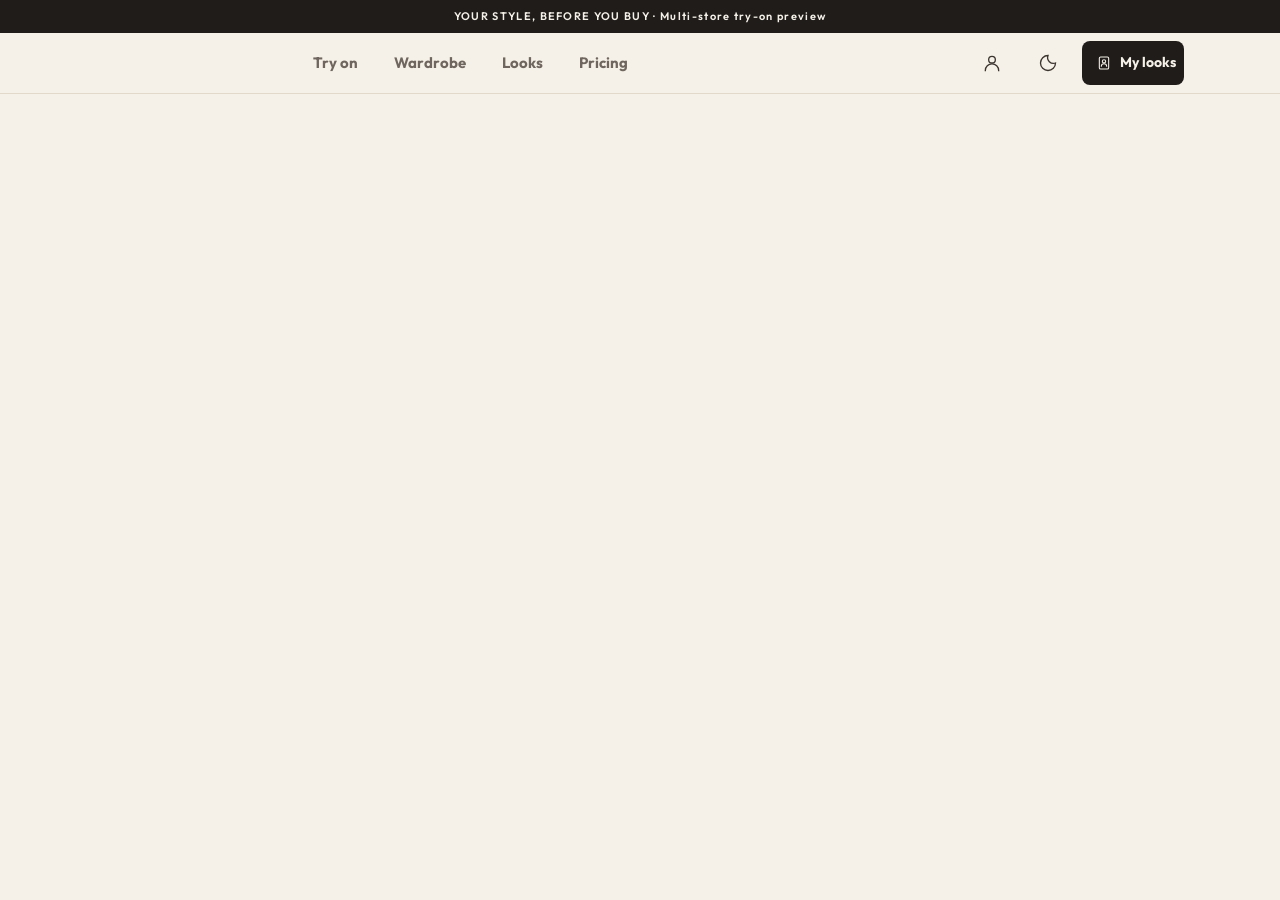
==== app/static/index.html @ 7ade0c83 "Generating loader: remove the old white scan band that appeared later in the wait Co-Authored-By: Cl" ====
<!doctype html>
<html lang="en">
<head>
<meta charset="utf-8">
<meta name="viewport" content="width=device-width, initial-scale=1, viewport-fit=cover">
<link rel="icon" type="image/svg+xml" href="static/img/mdc-mark.svg">
<link rel="icon" type="image/png" href="static/img/favicon.png">
<link rel="apple-touch-icon" href="static/img/apple-touch-icon.png">
<title>MyDripCheck · Your style, before you buy</title>
<meta name="description" content="Paste links from Myntra, Amazon, AJIO and more. MyDripCheck puts the whole outfit on you, then sends you to each store to buy.">
<meta name="theme-color" content="#F6F1E8">
<meta name="robots" content="noindex,nofollow">
<link rel="preconnect" href="https://fonts.googleapis.com">
<link rel="preconnect" href="https://fonts.gstatic.com" crossorigin>
<link rel="stylesheet" href="https://fonts.googleapis.com/css2?family=Outfit:wght@400..800&family=DM+Serif+Display:ital@0;1&display=swap">
<style>
@property --pos{syntax:'<percentage>';initial-value:50%;inherits:true}
:root{
  color-scheme:light;
  --paper:#F6F1E8; --surface:#FFFDF9; --surface-2:#F0E9DE; --raised:#FFFDF9; --line:#E2D9CB; --line-strong:#CDBFAC;
  --ink:#1F1C1A; --ink-2:#3B342F; --muted:#6F675F;
  --accent:#6B2D3C; --accent-ink:#FFFFFF; --accent-soft:#F3E4E4; --accent-line:#D9B3B9; --accent-text:#6B2D3C;
  --teal:#4E6E52; --teal-soft:#E1E8DC;
  --gold:#8A5A1E; --gold-soft:#F6E9D6;
  --off:#B04A00; --sale:#A8321D; --ok:#3F7A4B; --ok-soft:#E1EEDF; --err-soft:#F8E4E0;
  --grad:linear-gradient(#6B2D3C,#6B2D3C);
  --grad-soft:linear-gradient(rgba(107,45,60,.08),rgba(107,45,60,.08));
  --glass:#FFFDF9; --glass-strong:#FFFDF9; --glass-line:rgba(255,255,255,.8);
  --blob-a:rgba(196,92,62,.20); --blob-b:rgba(213,220,207,.55); --blob-c:rgba(107,45,60,.14);
  --photo:#E5DBCD; --skeleton:#EAE2D6; --skeleton-hi:#F5EFE6;
  --shadow-s:none;
  --shadow:none;
  --shadow-float:none;
  --glow:none;
  --scrim:rgba(31,28,26,.45);
  --brand-navy:#094B7F; --brand-teal:#08A9A1;
  --r-s:6px; --r-m:8px; --r-l:10px;
  --display:"DM Serif Display",Georgia,"Times New Roman",serif;
  --body:"Outfit",system-ui,-apple-system,"Segoe UI",Roboto,sans-serif;
  --ease:cubic-bezier(.2,.8,.2,1); --ease-in:cubic-bezier(.5,0,.75,0); --spring:cubic-bezier(.34,1.4,.64,1);
  --tab-h:64px; --safe-b:env(safe-area-inset-bottom,0px); --safe-t:env(safe-area-inset-top,0px);
  --z-bar:20; --z-float:25; --z-sheet:40; --z-toast:50;
}
@media (prefers-color-scheme:dark){
  :root:not([data-theme="light"]){
    color-scheme:dark;
    --paper:#151110; --surface:#1F1917; --surface-2:#2A221F; --raised:#241D1B; --line:#382E2A; --line-strong:#52453F;
    --ink:#F6F1E8; --ink-2:#DDD3C6; --muted:#B3A89B;
    --accent:#E39AA6; --accent-ink:#2A1117; --accent-soft:#3A2127; --accent-line:#6E3B47; --accent-text:#EBAAB4;
    --teal:#9DBA9F; --teal-soft:#22302A;
    --gold:#E7B873; --gold-soft:#33271A;
    --off:#F0A06B; --sale:#F09080; --ok:#8FCB9A; --ok-soft:#1C2E21; --err-soft:#3A1E1A;
    --grad:linear-gradient(#C4566A,#C4566A);
    --grad-soft:linear-gradient(rgba(196,86,106,.12),rgba(196,86,106,.12));
    --glass:#241D1B; --glass-strong:#241D1B; --glass-line:rgba(255,255,255,.08);
    --blob-a:rgba(196,86,106,.28); --blob-b:rgba(157,186,159,.16); --blob-c:rgba(224,150,94,.20);
    --photo:#2E2722; --skeleton:#272019; --skeleton-hi:#332A23;
    --shadow-s:none;
    --shadow:none;
    --shadow-float:none;
    --glow:none;
    --scrim:rgba(0,0,0,.62); --brand-navy:#F1F5F8; --brand-teal:#4FD1C3;
  }
}
:root[data-theme="dark"]{
  color-scheme:dark;
  --paper:#151110; --surface:#1F1917; --surface-2:#2A221F; --raised:#241D1B; --line:#382E2A; --line-strong:#52453F;
  --ink:#F6F1E8; --ink-2:#DDD3C6; --muted:#B3A89B;
  --accent:#E39AA6; --accent-ink:#2A1117; --accent-soft:#3A2127; --accent-line:#6E3B47; --accent-text:#EBAAB4;
  --teal:#9DBA9F; --teal-soft:#22302A;
  --gold:#E7B873; --gold-soft:#33271A;
  --off:#F0A06B; --sale:#F09080; --ok:#8FCB9A; --ok-soft:#1C2E21; --err-soft:#3A1E1A;
  --grad:linear-gradient(#C4566A,#C4566A);
  --grad-soft:linear-gradient(rgba(196,86,106,.12),rgba(196,86,106,.12));
  --glass:#241D1B; --glass-strong:#241D1B; --glass-line:rgba(255,255,255,.08);
  --blob-a:rgba(196,86,106,.28); --blob-b:rgba(157,186,159,.16); --blob-c:rgba(224,150,94,.20);
  --photo:#2E2722; --skeleton:#272019; --skeleton-hi:#332A23;
  --shadow-s:none;
  --shadow:none;
  --shadow-float:none;
  --glow:none;
  --scrim:rgba(0,0,0,.62); --brand-navy:#F1F5F8; --brand-teal:#4FD1C3;
}
*{box-sizing:border-box}
html,body{margin:0;overflow-x:clip}
html{-webkit-text-size-adjust:100%}
body{background:var(--paper);color:var(--ink);font:500 16px/1.55 var(--body);-webkit-font-smoothing:antialiased;min-height:100vh;transition:background-color .3s var(--ease),color .3s var(--ease)}
img{max-width:100%;display:block}
button,input,select{font:inherit;color:inherit}
button,a,label,input{touch-action:manipulation;-webkit-tap-highlight-color:transparent}
button{cursor:pointer;border:0;background:none;padding:0}
button:disabled{cursor:not-allowed}
a{color:var(--accent)}
:focus-visible{outline:3px solid var(--accent);outline-offset:3px;border-radius:6px}
[hidden]{display:none!important}
h1,h2,h3{margin:0;text-wrap:balance}
p{margin:0}
.num{font-variant-numeric:tabular-nums}
.sr{position:absolute;width:1px;height:1px;overflow:hidden;clip:rect(0 0 0 0);white-space:nowrap}
.icon{width:20px;height:20px;flex-shrink:0;fill:none;stroke:currentColor;stroke-width:1.6;stroke-linecap:square;stroke-linejoin:miter}
.icon.s{width:16px;height:16px}

/* ---------- Shell ---------- */
.topbar{position:sticky;top:0;z-index:var(--z-bar);background:var(--glass);border-bottom:1px solid var(--line);padding-top:var(--safe-t)}
.topbar-in{max-width:1120px;margin:0 auto;padding:0 16px;height:60px;display:flex;align-items:center;gap:12px}
a.brand{display:flex;align-items:center;gap:9px;font:800 21px/1 var(--body);letter-spacing:-.01em;color:var(--ink);text-decoration:none;min-height:44px}
.mark{width:49px;height:26px;flex-shrink:0;background:var(--brand-navy);-webkit-mask:url(static/img/mdc-mark.svg) center/contain no-repeat;mask:url(static/img/mdc-mark.svg) center/contain no-repeat}
a.brand .word{display:block;width:107px;height:16px;flex-shrink:0;background:var(--brand-teal);-webkit-mask:url(static/img/mdc-word.svg) center/contain no-repeat;mask:url(static/img/mdc-word.svg) center/contain no-repeat}
.mark svg{width:18px;height:18px}
.toptabs{display:none;gap:4px;margin-left:24px}
.toptabs button{height:40px;padding:0 16px;border-radius:8px;font-weight:700;font-size:15px;color:var(--muted);transition:background-color .2s var(--ease),color .2s var(--ease),box-shadow .2s var(--ease)}
.toptabs button[aria-current="page"]{background:var(--surface);color:var(--ink);box-shadow:var(--shadow)}
.toptabs button:hover{color:var(--ink)}
.spacer{flex:1}
.iconbtn{width:44px;height:44px;border-radius:8px;display:grid;place-items:center;color:var(--ink-2);transition:background-color .2s var(--ease),transform .15s var(--ease)}
.iconbtn:hover{background:var(--surface-2)}
.iconbtn:active{transform:scale(.94)}
.lookpill{display:inline-flex;align-items:center;gap:8px;height:44px;padding:0 8px 0 14px;border-radius:8px;background:var(--ink);color:var(--paper);font-weight:700;font-size:14px;transition:transform .15s var(--ease),filter .2s}
.lookpill:hover{filter:brightness(1.15)}
.lookpill:active{transform:scale(.96)}
.lookpill .count{background:var(--grad);color:#fff;min-width:26px;height:26px;border-radius:8px;display:grid;place-items:center;font-size:13px}
.lookpill .count.bump,.tab-count.bump,.badge-dot.bump{animation:bump .4s var(--spring)}
.tab-count{display:inline-grid;place-items:center;min-width:20px;height:20px;padding:0 5px;margin-left:7px;border-radius:6px;background:var(--accent);color:var(--accent-ink);font-size:12px;vertical-align:1px}
.tab-count[hidden],.lookpill .count[hidden]{display:none}
@keyframes bump{40%{transform:scale(1.35)}}
.proto{max-width:1120px;margin:0 auto;padding:8px 16px 0;font-size:12px;color:var(--muted);display:flex;gap:6px;align-items:center}
main{max-width:1120px;margin:0 auto;padding:12px 16px calc(var(--tab-h) + 110px + var(--safe-b))}
main:focus{outline:none}
.view-enter{animation:viewin .32s var(--ease)}
@keyframes viewin{from{opacity:0;transform:translateY(8px)}}
.tabbar{position:fixed;left:0;right:0;bottom:0;z-index:var(--z-bar);background:var(--glass-strong);border-top:1px solid var(--line);padding:0 max(8px,env(safe-area-inset-left,0px)) var(--safe-b) max(8px,env(safe-area-inset-right,0px));display:grid;grid-template-columns:repeat(3,1fr)}
.tabbar button{height:var(--tab-h);display:flex;flex-direction:column;align-items:center;justify-content:center;gap:3px;font-size:12px;font-weight:700;color:var(--muted);position:relative;transition:color .2s var(--ease)}
.tabbar button .icon{transition:transform .25s var(--spring)}
.tabbar button[aria-current="page"]{color:var(--accent)}
.tabbar button[aria-current="page"] .icon{transform:translateY(-1px) scale(1.08)}
.tabbar button[aria-current="page"]::before{content:"";position:absolute;top:0;left:32%;right:32%;height:3px;border-radius:0 0 3px 3px;background:var(--accent)}
.badge-dot{position:absolute;top:9px;left:calc(50% + 7px);min-width:18px;height:18px;padding:0 5px;border-radius:8px;background:var(--accent);color:var(--accent-ink);font-size:11px;display:grid;place-items:center}

/* ---------- Primitives ---------- */
.btn{display:inline-flex;align-items:center;justify-content:center;gap:8px;min-height:48px;padding:0 20px;border-radius:var(--r-m);font-weight:700;font-size:16px;background:var(--accent);color:var(--accent-ink);transition:filter .2s var(--ease),background-color .2s var(--ease),transform .15s var(--ease),box-shadow .2s var(--ease);text-decoration:none;white-space:nowrap;box-shadow:0 1px 0 rgba(255,255,255,.12) inset,0 6px 16px -8px color-mix(in srgb,var(--accent) 70%,transparent)}
.btn:hover:not(:disabled){filter:brightness(1.08)}
.btn:active:not(:disabled){transform:scale(.97)}
.btn:disabled{opacity:.42;box-shadow:none}
.btn.ghost{background:var(--surface);color:var(--ink);border:1px solid var(--line-strong);box-shadow:var(--shadow-s)}
.btn.ghost:hover:not(:disabled){background:var(--surface-2);filter:none}
.btn.quiet{background:var(--accent-soft);color:var(--accent);box-shadow:none}
.btn.small{min-height:44px;padding:0 16px;font-size:14px;border-radius:8px}
.btn.wide{width:100%}
.link{color:var(--accent);font-weight:700;text-decoration:underline;text-underline-offset:3px;min-height:44px;display:inline-flex;align-items:center}
.chip{display:inline-flex;align-items:center;gap:6px;min-height:44px;padding:0 16px;border-radius:8px;border:1px solid var(--line-strong);background:var(--surface);font-weight:700;font-size:14px;color:var(--ink-2);transition:background-color .2s var(--ease),border-color .2s var(--ease),color .2s var(--ease),transform .15s var(--ease)}
.chip:hover{border-color:var(--ink-2)}
.chip:active{transform:scale(.96)}
.chip[aria-pressed="true"]{background:var(--ink);border-color:var(--ink);color:var(--paper)}
.chip.add{border-style:dashed;color:var(--accent);border-color:var(--accent-line);background:transparent}
.chip.add:hover{background:var(--accent-soft);border-color:var(--accent)}
.tag{display:inline-flex;align-items:center;gap:5px;font-size:12px;font-weight:700;letter-spacing:.02em;padding:3px 8px;border-radius:6px;background:var(--surface-2);color:var(--ink-2)}
.tag.ai{background:var(--gold-soft);color:var(--gold)}
.tag.ok{background:var(--ok-soft);color:var(--ok)}
.private{display:inline-flex;align-items:center;gap:6px;font-size:12px;font-weight:700;color:var(--ok);background:var(--ok-soft);padding:5px 10px 5px 8px;border-radius:8px}
.eyebrow{font-size:12px;font-weight:700;letter-spacing:.12em;text-transform:uppercase;color:var(--muted)}
.muted{color:var(--muted)}
.small{font-size:14px}
.tiny{font-size:12px}
.card{background:var(--surface);border:1px solid var(--line);border-radius:var(--r-l)}
.field{display:grid;gap:6px;font-weight:700;font-size:14px}
.input{width:100%;min-height:52px;border-radius:var(--r-m);border:1px solid var(--line-strong);background:var(--surface);padding:0 16px;font-size:16px;font-weight:600;transition:border-color .2s var(--ease),box-shadow .2s var(--ease)}
.input:focus{outline:none;border-color:var(--accent);box-shadow:0 0 0 4px var(--accent-soft)}
.error{color:var(--sale);font-weight:700;font-size:14px}
.error:empty{display:none}
.price{font-weight:700;font-variant-numeric:tabular-nums}
.mrp{color:var(--muted);text-decoration:line-through;font-weight:600;font-variant-numeric:tabular-nums}
.off{color:var(--off);font-weight:700}

/* ---------- Home ---------- */
.hero{display:grid;gap:28px;padding:20px 0 8px}
.hero-copy{display:grid;gap:20px}
.hero h1{font:400 clamp(36px,9vw,64px)/1 var(--display);letter-spacing:-.01em}
.hero h1 em{font-style:normal;padding-right:.06em;background:var(--grad);-webkit-background-clip:text;background-clip:text;color:transparent}
.hero .lede{font-size:18px;color:var(--ink-2);max-width:34ch}
.linkbox{display:grid;gap:10px}
.linkrow{display:flex;gap:8px;background:var(--surface);border:1px solid var(--line-strong);border-radius:8px;padding:6px;box-shadow:var(--shadow);transition:border-color .2s var(--ease),box-shadow .2s var(--ease)}
.linkrow:focus-within{border-color:var(--accent);box-shadow:0 0 0 4px var(--accent-soft),var(--shadow)}
.linkrow input{flex:1;min-width:0;border:0;background:transparent;padding:0 10px;font-size:16px;font-weight:600;min-height:48px}
.linkrow input:focus{outline:none}
.stores{display:flex;flex-wrap:wrap;gap:6px 14px;align-items:center;font-size:14px;color:var(--muted)}
.stores b{color:var(--ink-2);font-weight:700}
.trust{display:flex;flex-wrap:wrap;gap:8px 18px;font-size:14px;color:var(--muted)}
.trust span{display:inline-flex;gap:6px;align-items:center}
.steps3{display:grid;gap:10px;margin:0;padding:0;list-style:none;counter-reset:s}
.steps3 li{display:grid;grid-template-columns:40px 1fr;gap:12px;align-items:start;padding:14px;border-radius:var(--r-m);background:var(--surface);border:1px solid var(--line)}
.steps3 li::before{counter-increment:s;content:counter(s);width:40px;height:40px;border-radius:8px;background:var(--accent-soft);color:var(--accent);display:grid;place-items:center;font:700 18px/1 var(--body)}
.steps3 strong{display:block}
.section-title{display:flex;align-items:baseline;justify-content:space-between;gap:12px;margin:36px 0 12px}
.section-title h2{font:400 24px/1.1 var(--display);letter-spacing:-.01em}

/* ---------- Compare slider ---------- */
.compare{--pos:50%;position:relative;border-radius:var(--r-l);overflow:hidden;background:var(--photo);aspect-ratio:3/4;width:100%;user-select:none;-webkit-user-select:none;box-shadow:var(--shadow);isolation:isolate}
.compare img{position:absolute;inset:0;width:100%;height:100%;object-fit:cover;pointer-events:none}
.compare .after-wrap{position:absolute;inset:0;clip-path:inset(0 0 0 var(--pos))}
.compare .divider{position:absolute;top:0;bottom:0;left:var(--pos);width:2px;background:rgba(255,255,255,.95);transform:translateX(-1px);pointer-events:none;box-shadow:0 0 12px rgba(0,0,0,.25)}
.compare .knob{position:absolute;top:50%;left:var(--pos);width:52px;height:52px;border-radius:50%;background:#fff;color:#15161A;transform:translate(-50%,-50%);box-shadow:0 6px 20px rgba(0,0,0,.28);display:grid;place-items:center;pointer-events:none;transition:transform .2s var(--ease)}
.compare .knob svg{width:24px;height:24px}
.compare input[type=range]{position:absolute;inset:0;width:100%;height:100%;opacity:0;cursor:ew-resize;margin:0;z-index:2}
.compare input[type=range]:focus-visible ~ .knob{outline:3px solid var(--accent);outline-offset:4px}
.compare.dragging .knob{transform:translate(-50%,-50%) scale(1.08)}
.compare .lbl{position:absolute;top:14px;padding:6px 11px;border-radius:8px;background:rgba(15,16,20,.72);color:#fff;font-size:12px;font-weight:700;letter-spacing:.04em;pointer-events:none;transition:opacity .2s var(--ease)}
.compare .lbl.l{left:14px}.compare .lbl.r{right:14px}
.compare.nudge{animation:nudge 1.6s var(--ease) .5s 1}
@keyframes nudge{0%,100%{--pos:50%}35%{--pos:62%}70%{--pos:42%}}

/* ---------- Builder ---------- */
.builder{display:grid;gap:18px}
.page-head{display:flex;align-items:end;justify-content:space-between;gap:12px;padding-top:8px}
.page-head h1{font:400 32px/1 var(--display);letter-spacing:-.01em}
.slots{display:grid;gap:10px}
.slot{display:grid;grid-template-columns:84px 1fr;gap:14px;padding:12px;border-radius:var(--r-l);background:var(--surface);border:1px solid var(--line);box-shadow:var(--shadow-s);animation:slotin .35s var(--ease)}
@keyframes slotin{from{opacity:0;transform:translateY(6px) scale(.99)}}
.slot .thumb{width:84px;aspect-ratio:3/4;border-radius:8px;overflow:hidden;background:var(--photo)}
.slot .thumb img{width:100%;height:100%;object-fit:cover}
.slot-body{display:grid;gap:6px;min-width:0}
.slot-top{display:flex;align-items:center;gap:8px;justify-content:space-between;min-height:28px}
.slot-top .iconbtn{margin:-10px -8px -10px 0}
.slot-name{font-weight:700;line-height:1.3;display:-webkit-box;-webkit-line-clamp:2;-webkit-box-orient:vertical;overflow:hidden}
.pricerow{display:flex;flex-wrap:wrap;gap:4px 10px;align-items:baseline}
.slots.compact{gap:8px}
.slots.compact .slot{grid-template-columns:64px 1fr;gap:12px;padding:10px 10px 10px 10px}
.slots.compact .slot .thumb{width:64px}
.slots.compact .slot-name{-webkit-line-clamp:1}
.slots.compact .sizes{flex-wrap:nowrap;overflow-x:auto;scroll-snap-type:x proximity;scrollbar-width:none;padding-bottom:2px;margin-right:-10px;padding-right:10px}
.slots.compact .sizes::-webkit-scrollbar{display:none}
.sizes{display:flex;flex-wrap:wrap;gap:6px;margin-top:2px}
.size{position:relative;min-width:48px;height:44px;padding:0 12px;border-radius:8px;border:1px solid var(--line-strong);background:var(--surface);font-weight:700;font-size:14px;font-variant-numeric:tabular-nums;scroll-snap-align:start;flex-shrink:0;transition:background-color .15s var(--ease),border-color .15s var(--ease),color .15s var(--ease),transform .12s var(--ease)}
.size:hover:not(:disabled){border-color:var(--ink)}
.size:active:not(:disabled){transform:scale(.95)}
.size[aria-pressed="true"]{background:var(--ink);color:var(--paper);border-color:var(--ink)}
.size:disabled{color:var(--muted);border-style:dashed;background:linear-gradient(to top right,transparent calc(50% - .75px),var(--line-strong) calc(50% - .75px),var(--line-strong) calc(50% + .75px),transparent calc(50% + .75px)) var(--surface-2)}
.size-note{display:flex;flex-wrap:wrap;gap:4px 12px;font-size:12px;color:var(--muted);align-items:center}
.size-note .need{color:var(--gold);font-weight:700;display:inline-flex;gap:5px;align-items:center}
.size-note .picked{color:var(--ok);font-weight:700;display:inline-flex;gap:5px;align-items:center}
.more{display:grid;gap:10px;padding:14px;border-radius:var(--r-l);border:1px dashed var(--line-strong)}
.more .chips{flex-wrap:wrap;overflow:visible}
.empty{display:grid;justify-items:center;text-align:center;gap:14px;padding:28px 18px;border-radius:var(--r-l);background:var(--surface);border:1px solid var(--line)}
.empty svg.art{width:148px;height:112px}
.empty h2{font:400 22px/1.15 var(--display);letter-spacing:-.01em}
.empty p{max-width:32ch}
.empty .row{display:flex;flex-wrap:wrap;gap:8px;justify-content:center}
.summary{position:sticky;bottom:calc(var(--tab-h) + var(--safe-b) + 10px);z-index:var(--z-float);display:flex;align-items:center;gap:14px;justify-content:space-between;padding:10px 10px 10px 18px;border-radius:8px;background:color-mix(in srgb,var(--raised) 94%,transparent);border:1px solid var(--line);box-shadow:var(--shadow-float)}
.summary .total{font:700 22px/1.1 var(--body);font-variant-numeric:tabular-nums;letter-spacing:-.01em}
.summary .meta{font-size:13px;color:var(--muted);font-weight:700}
.side{display:none}
.panel{padding:20px;display:grid;gap:16px}
.panel-head{display:flex;align-items:center;justify-content:space-between;gap:10px}
.panel-head h2{font:400 22px/1.1 var(--display);letter-spacing:-.01em}
.person{display:grid;grid-template-columns:84px 1fr;gap:14px;align-items:center}
.person img{width:84px;aspect-ratio:3/4;object-fit:cover;border-radius:8px;background:var(--photo)}
.panel-total{display:flex;justify-content:space-between;align-items:baseline;padding:12px 14px;border-radius:var(--r-m);background:var(--surface-2)}
.panel-total .total{font:700 22px/1 var(--body);font-variant-numeric:tabular-nums}

/* Pose + consent */
.poses{display:grid;grid-template-columns:1fr 1fr;gap:10px}
.pose{position:relative;display:grid;gap:6px;padding:12px;border-radius:var(--r-m);border:1.5px solid var(--line);background:var(--surface);cursor:pointer;transition:border-color .2s var(--ease),background-color .2s var(--ease),transform .15s var(--ease)}
.pose:active{transform:scale(.98)}
.pose:has(input:checked){border-color:var(--accent);background:var(--accent-soft)}
.pose:has(input:focus-visible){outline:3px solid var(--accent);outline-offset:2px}
.pose input{position:absolute;opacity:0}
.pose .check{position:absolute;top:10px;right:10px;width:22px;height:22px;border-radius:50%;border:1.5px solid var(--line-strong);display:grid;place-items:center;color:transparent;transition:all .2s var(--ease)}
.pose:has(input:checked) .check{background:var(--accent);border-color:var(--accent);color:var(--accent-ink)}
.pose svg.fig{width:44px;height:56px;color:var(--ink-2)}
.pose strong{font-size:14px}
.pose span.d{font-size:12px;color:var(--muted);line-height:1.4}
.consent{display:flex;gap:12px;align-items:flex-start;font-size:14px;color:var(--ink-2);cursor:pointer;min-height:44px}
.consent input{width:22px;height:22px;margin-top:1px;accent-color:var(--accent);flex-shrink:0}
.tips{display:grid;grid-template-columns:repeat(3,1fr);gap:8px}
.tip{display:grid;gap:6px;justify-items:center;text-align:center;font-size:12px;font-weight:700;color:var(--ink-2);padding:10px 6px;border-radius:8px;background:var(--surface-2)}
.tip svg{width:26px;height:26px;color:var(--ok)}

/* ---------- Sheets ---------- */
dialog.sheet{border:0;padding:0;margin:auto auto 0;width:100%;max-width:560px;max-height:92vh;border-radius:8px 24px 0 0;background:var(--surface);color:var(--ink);box-shadow:0 -10px 40px rgba(0,0,0,.2);overflow:auto;overscroll-behavior:contain;padding-bottom:var(--safe-b)}
dialog.sheet::backdrop{background:var(--scrim);animation:fade .25s var(--ease)}
dialog.sheet[open]{animation:sheetup .32s var(--ease)}
dialog.sheet.closing{animation:sheetdown .22s var(--ease-in) forwards}
dialog.sheet.closing::backdrop{animation:fade .22s var(--ease-in) reverse forwards}
@keyframes sheetup{from{transform:translateY(100%)}}
@keyframes sheetdown{to{transform:translateY(100%)}}
@keyframes fade{from{opacity:0}}
.sheet-head{position:sticky;top:0;z-index:1;background:var(--surface);display:flex;align-items:center;justify-content:space-between;gap:12px;padding:6px 12px 10px 20px;border-bottom:1px solid var(--line)}
.sheet-head h2{font:400 20px/1.2 var(--display);letter-spacing:-.01em}
.sheet-body{padding:18px 20px 24px;display:grid;gap:16px}
.grabber{width:40px;height:5px;border-radius:5px;background:var(--line-strong);margin:8px auto 4px}
.seg{display:grid;grid-auto-flow:column;grid-auto-columns:1fr;gap:4px;padding:4px;border-radius:8px;background:var(--surface-2)}
.seg button{min-height:44px;border-radius:6px;font-weight:700;font-size:14px;color:var(--muted);transition:background-color .2s var(--ease),color .2s var(--ease),box-shadow .2s var(--ease)}
.seg button[aria-selected="true"]{background:var(--surface);color:var(--ink);box-shadow:var(--shadow)}
.skeleton{display:grid;grid-template-columns:96px 1fr;gap:14px}
.sk{border-radius:6px;background:linear-gradient(90deg,var(--skeleton),var(--skeleton-hi),var(--skeleton));background-size:200% 100%;animation:sh 1.2s linear infinite}
@keyframes sh{to{background-position:-200% 0}}
.preview{display:grid;grid-template-columns:96px 1fr;gap:14px;align-items:start;animation:viewin .3s var(--ease)}
.preview img{width:96px;aspect-ratio:3/4;object-fit:cover;border-radius:8px;background:var(--photo)}
.pickgrid{display:grid;grid-template-columns:repeat(3,1fr);gap:10px}
.pick{display:grid;gap:6px;text-align:left;font-size:13px;font-weight:700}
.pick img{aspect-ratio:3/4;object-fit:cover;border-radius:8px;background:var(--photo);border:2px solid transparent;transition:border-color .2s var(--ease)}
.pick:hover img{border-color:var(--accent)}
.drop{display:grid;place-items:center;gap:8px;padding:28px 16px;border-radius:var(--r-m);border:1.5px dashed var(--line-strong);text-align:center;cursor:pointer;color:var(--ink-2);width:100%;transition:border-color .2s var(--ease),background-color .2s var(--ease)}
.drop:hover{border-color:var(--accent);background:var(--accent-soft)}
.notice{display:flex;gap:10px;padding:12px 14px;border-radius:var(--r-m);background:var(--surface-2);font-size:14px;color:var(--ink-2)}

/* ---------- Generating ---------- */
.gen{display:grid;gap:18px;padding-top:8px}
.gen-stage{display:grid;justify-items:center;gap:12px}
.gen-visual{position:relative;width:min(300px,64vw,calc((100svh - 420px) * .75));min-width:180px;aspect-ratio:3/4;border-radius:var(--r-l);overflow:hidden;background:var(--photo);box-shadow:var(--shadow-float);isolation:isolate;transition:transform .6s var(--spring),box-shadow .6s var(--ease)}
.gen-visual .layer{position:absolute;inset:0;transition:opacity .7s var(--ease),filter .9s var(--ease),transform 1.2s var(--ease)}
.gen-visual .layer img{width:100%;height:100%;object-fit:cover}
.l-photo{filter:blur(1px) saturate(.92);transform:scale(1.02);transition:filter .8s var(--ease),opacity .6s var(--ease)}
/* Loader: the person's photo stays under a frosted glass pane with a shimmering silhouette until the result arrives. */
.l-aura{opacity:.55;overflow:hidden;filter:blur(28px)}
.l-aura i{position:absolute;width:70%;aspect-ratio:1;border-radius:50%;animation:aura 7s var(--ease) infinite alternate}
.l-aura i:nth-child(1){left:-18%;top:-10%;background:var(--blob-a)}
.l-aura i:nth-child(2){right:-22%;top:30%;background:var(--blob-b);animation-delay:-2.3s;animation-duration:8s}
.l-aura i:nth-child(3){left:10%;bottom:-24%;background:var(--blob-c);animation-delay:-4.6s;animation-duration:9s}
@keyframes aura{to{transform:translate(14%,-10%) scale(1.18)}}
.l-glass{display:grid;place-items:end center;overflow:hidden;background:var(--glass);box-shadow:inset 0 0 0 1px var(--glass-line);opacity:.25}
.l-glass::after{content:"";position:absolute;inset:0;background:linear-gradient(100deg,transparent 30%,color-mix(in srgb,#fff 30%,transparent) 50%,transparent 70%);transform:translateX(-100%);animation:shimmer 1.8s var(--ease) infinite}
@keyframes shimmer{to{transform:translateX(100%)}}
.l-sharp,.l-shutter{visibility:hidden}
.l-sharp{opacity:0;transition:opacity .35s var(--ease) 1.25s}
/* Shutter: the finished look arrives over the photo as eight slats opening from the top, one after another. */
.l-shutter i{position:absolute;left:0;right:0;top:calc(var(--i) * 12.5%);height:12.6%;background:var(--img) 0 calc(var(--i) * 100% / 7) / 100% 800% no-repeat;transform:scaleY(0);transform-origin:top;box-shadow:0 1px 0 rgba(255,255,255,.35)}
@keyframes slat{80%{box-shadow:0 1px 0 rgba(255,255,255,.35)}to{transform:scaleY(1);box-shadow:none}}
.gen-visual.p2 .l-photo{filter:blur(1.5px) saturate(.9)}
.gen-visual.p2 .l-glass,.gen-visual.p3 .l-glass{opacity:1}
.gen-visual.p2 .l-aura{opacity:.8}
.gen-visual.p3 .l-photo{filter:blur(2px) saturate(.88)}
.gen-visual.p3 .l-aura{opacity:1}
.gen-visual.p4 .l-glass,.gen-visual.p4 .l-aura{opacity:0}
.gen-visual.p4 .l-photo{filter:none}
.gen-visual.p4 .l-sharp,.gen-visual.p4 .l-shutter{visibility:visible}
.gen-visual.p4 .l-sharp{opacity:1}
.gen-visual.p4 .l-shutter i{animation:slat .5s var(--ease) calc(var(--i) * 95ms) forwards}
.gen-visual.done{transform:scale(1.02);box-shadow:0 0 0 1px var(--accent-line),0 24px 60px -18px color-mix(in srgb,var(--accent) 55%,transparent)}
.confetti{position:absolute;inset:0;pointer-events:none;z-index:3}
.confetti i{position:absolute;left:50%;top:48%;width:8px;height:12px;border-radius:2px;background:var(--c);opacity:0}
.gen-visual.done .confetti i{animation:pop 1s var(--ease) var(--d) forwards}
@keyframes pop{0%{opacity:1;transform:translate(-50%,-50%) scale(.3) rotate(0)}70%{opacity:1}100%{opacity:0;transform:translate(calc(-50% + var(--x)),calc(-50% + var(--y))) scale(1) rotate(var(--r))}}
.gen-title{font:400 28px/1.1 var(--display);text-align:center;letter-spacing:-.025em}
.gen-side{display:grid;gap:16px;align-content:start;width:min(420px,100%);justify-self:center}
.stages{list-style:none;margin:0;padding:0;display:grid;gap:4px}
.stages li{display:flex;gap:12px;align-items:center;min-height:40px;font-weight:700;color:var(--muted);transition:color .3s var(--ease)}
.stages .dot{position:relative;width:26px;height:26px;border-radius:50%;border:2px solid var(--line-strong);display:grid;place-items:center;flex-shrink:0;transition:background-color .3s var(--ease),border-color .3s var(--ease)}
.stages li.done{color:var(--ink)}
.stages li.done .dot{background:var(--ok);border-color:var(--ok);color:#fff;animation:tick .35s var(--spring)}
@keyframes tick{from{transform:scale(.6)}}
.stages li.now{color:var(--ink)}
.stages li.now .dot{border-color:var(--accent-line)}
.stages li.now .dot::before{content:"";position:absolute;inset:-2px;border-radius:50%;border:2px solid transparent;border-top-color:var(--accent);border-right-color:var(--accent);animation:spin .8s linear infinite}
.stages li.now .dot::after{content:"";width:8px;height:8px;border-radius:50%;background:var(--accent);animation:pulse 1.2s var(--ease) infinite}
@keyframes spin{to{transform:rotate(360deg)}}
@keyframes pulse{50%{transform:scale(.55);opacity:.55}}
.gen-foot{position:sticky;bottom:calc(var(--tab-h) + var(--safe-b) + 10px);z-index:var(--z-float);display:grid;gap:10px;padding:14px;border-radius:8px;background:color-mix(in srgb,var(--raised) 94%,transparent);border:1px solid var(--line);box-shadow:var(--shadow-float)}
.progress{height:6px;border-radius:6px;background:var(--surface-2);overflow:hidden}
.progress i{display:block;height:100%;width:100%;border-radius:6px;background:var(--grad);transform-origin:left;transform:scaleX(0);transition:transform .5s linear}
.gen-foot-row{display:flex;align-items:center;justify-content:space-between;gap:12px}

/* ---------- Result ---------- */
.result{display:grid;gap:18px}
.result-head{display:flex;flex-wrap:wrap;gap:8px 12px;align-items:end;justify-content:space-between;padding-top:8px}
.result-head h1{font:400 32px/1.02 var(--display);letter-spacing:-.01em}
.result-visual{display:grid;gap:10px}
.result-visual.celebrate .compare{animation:settle .7s var(--spring)}
@keyframes settle{from{transform:scale(.96);opacity:.4}}
.shop{padding:18px;display:grid;gap:4px;box-shadow:var(--shadow)}
.shop h2{font:400 22px/1.15 var(--display);letter-spacing:-.01em}
.shop-row{display:grid;grid-template-columns:56px 1fr auto;gap:12px;align-items:center;padding:12px 0;border-bottom:1px solid var(--line)}
.shop-row:last-of-type{border-bottom:0}
.shop-row img{width:56px;aspect-ratio:3/4;object-fit:cover;border-radius:6px;background:var(--photo)}
.shop-row .n{font-weight:700;line-height:1.3;display:-webkit-box;-webkit-line-clamp:2;-webkit-box-orient:vertical;overflow:hidden}
.shop-total{display:flex;justify-content:space-between;align-items:baseline;padding-top:14px;border-top:1px solid var(--line-strong);margin-top:4px}
.actions{display:grid;grid-template-columns:repeat(4,1fr);gap:8px}
.action{display:grid;justify-items:center;align-content:center;gap:4px;padding:8px 4px;border-radius:var(--r-m);background:var(--surface);border:1px solid var(--line);font-size:12px;font-weight:700;color:var(--ink-2);min-height:64px;transition:background-color .2s var(--ease),transform .15s var(--ease)}
.action:hover{background:var(--surface-2)}
.action:active{transform:scale(.96)}
.feedback{display:flex;flex-wrap:wrap;gap:10px;align-items:center;justify-content:space-between;padding:14px 18px}
.thumbs{display:flex;gap:8px}

/* ---------- Wardrobe & Looks ---------- */
.stylist{padding:18px;display:grid;gap:12px;border-color:var(--accent-line);background:var(--grad-soft),var(--surface)}
.stylist h2{font:400 22px/1.1 var(--display);letter-spacing:-.01em}
.chips{display:flex;gap:8px;overflow-x:auto;padding:2px 2px 4px;margin:-2px;scrollbar-width:none}
.chips::-webkit-scrollbar{display:none}
.chips .chip{flex-shrink:0}
.ideas{display:grid;gap:10px}
.idea{display:grid;gap:10px;padding:14px;border-radius:var(--r-m);background:var(--surface);border:1px solid var(--line);animation:viewin .35s var(--ease) backwards}
.idea:nth-child(2){animation-delay:.08s}
.idea-thumbs{display:flex;gap:6px}
.idea-thumbs img{width:56px;aspect-ratio:3/4;object-fit:cover;border-radius:6px;background:var(--photo)}
.grid{display:grid;grid-template-columns:repeat(2,1fr);gap:14px}
.item{display:grid;gap:8px;align-content:start}
.item .ph{position:relative;border-radius:var(--r-m);overflow:hidden;background:var(--photo);aspect-ratio:3/4}
.item .ph img{width:100%;height:100%;object-fit:cover;transition:transform .4s var(--ease)}

.item .ph .tag{position:absolute;top:8px;left:8px;background:rgba(255,255,255,.94);color:#15161A}
.item .add{position:absolute;right:8px;bottom:8px;width:44px;height:44px;border-radius:50%;background:var(--surface);color:var(--ink);display:grid;place-items:center;box-shadow:var(--shadow);transition:background-color .2s var(--ease),color .2s var(--ease),transform .15s var(--ease)}
.item .add:active{transform:scale(.9)}
.item .add[aria-pressed="true"]{background:var(--accent);color:var(--accent-ink)}
.item-name{font-weight:700;font-size:14px;line-height:1.3}
.looks{display:grid;grid-template-columns:repeat(2,1fr);gap:14px}
.look{display:grid;gap:8px;text-align:left;border-radius:var(--r-m)}
.look img{aspect-ratio:3/4;object-fit:cover;border-radius:var(--r-m);background:var(--photo);transition:transform .3s var(--ease)}


/* ---------- Toast ---------- */
.toast{position:fixed;left:50%;top:calc(72px + var(--safe-t));z-index:var(--z-toast);width:min(440px,calc(100% - 32px));display:flex;gap:12px;align-items:center;padding:12px 12px 12px 14px;border-radius:8px;background:var(--ink);color:var(--paper);font-weight:700;font-size:15px;box-shadow:var(--shadow-float);transform:translate(-50%,0);animation:toastin .32s var(--spring)}
.toast.leaving{animation:toastout .2s var(--ease-in) forwards}
@keyframes toastin{from{opacity:0;transform:translate(-50%,-14px) scale(.97)}}
@keyframes toastout{to{opacity:0;transform:translate(-50%,-10px) scale(.98)}}
.toast .ti{width:30px;height:30px;border-radius:50%;display:grid;place-items:center;flex-shrink:0;background:color-mix(in srgb,var(--paper) 16%,transparent)}
.toast.success .ti{background:var(--ok);color:#fff}
.toast.error .ti{background:var(--sale);color:#fff}
.toast .tx{flex:1;line-height:1.35}
.toast .ta{min-height:40px;padding:0 14px;border-radius:6px;font-weight:700;font-size:14px;color:var(--paper);background:color-mix(in srgb,var(--paper) 16%,transparent)}
.toast .ta:hover{background:color-mix(in srgb,var(--paper) 26%,transparent)}

@media (min-width:960px){
  .toptabs{display:flex}
  .tabbar{display:none}
  main{padding-bottom:72px}
  .toast{top:auto;bottom:28px;animation-name:toastinb}
  @keyframes toastinb{from{opacity:0;transform:translate(-50%,14px) scale(.97)}}
  .hero{grid-template-columns:1.05fr .95fr;align-items:center;gap:56px;padding:40px 0 16px}
  .hero-visual{max-width:440px;justify-self:end;width:100%}
  .steps3{grid-template-columns:repeat(3,1fr)}
  .builder{grid-template-columns:minmax(0,1.3fr) minmax(340px,.9fr);align-items:start;gap:32px}
  .builder>.page-head{grid-column:1/-1}
  .side{display:block;position:sticky;top:84px}
  .side .panel{box-shadow:var(--shadow-float);border-color:var(--line)}
  .builder .summary{display:none}
  .gen{grid-template-columns:auto minmax(320px,420px);justify-content:center;align-items:center;gap:56px;min-height:calc(100vh - 160px)}
  .gen-visual{width:min(380px,calc((100vh - 200px) * .75))}
  .gen-foot{position:static;box-shadow:var(--shadow)}
  .result{grid-template-columns:minmax(0,1.15fr) minmax(340px,.85fr);align-items:start;gap:32px}
  .result-head{grid-column:1/-1}
  .result-visual{position:sticky;top:84px}
  .result-visual .compare{height:min(calc(100vh - 170px),760px);min-height:520px;width:auto;max-width:100%;margin-inline:auto}
  .grid,.looks{grid-template-columns:repeat(4,1fr)}
  .ideas{grid-template-columns:1fr 1fr}
  dialog.sheet{margin:auto;border-radius:8px;max-height:86vh}
  dialog.sheet[open]{animation:pop-in .26s var(--ease)}
  dialog.sheet.closing{animation:pop-out .18s var(--ease-in) forwards}
  @keyframes pop-in{from{opacity:0;transform:translateY(12px) scale(.98)}}
  @keyframes pop-out{to{opacity:0;transform:translateY(8px) scale(.98)}}
  .grabber{display:none}
}
@media (prefers-reduced-motion:reduce){
  *,*::before,*::after{animation-duration:.01ms!important;animation-iteration-count:1!important;animation-delay:0s!important;transition-duration:.01ms!important;scroll-behavior:auto!important}
  .l-glass::after,.l-aura i,.gen-visual .confetti{display:none}
  .l-shutter i{animation:none!important;transform:none}
  .l-sharp{transition:none}
}

/* ---------- v4: brand, glass, marketing ---------- */
.glass{background:var(--glass);border:1px solid var(--glass-line)}
.grad-text{background:var(--grad);background-size:200% 100%;-webkit-background-clip:text;background-clip:text;color:transparent;animation:gradshift 8s ease-in-out infinite alternate}
@keyframes gradshift{to{background-position:100% 0}}
.btn.brand{background:var(--grad);background-size:160% 100%;color:#fff;box-shadow:var(--glow);position:relative;overflow:hidden;transition:background-position .5s var(--ease),transform .15s var(--ease),box-shadow .2s var(--ease)}
.btn.brand:hover:not(:disabled){filter:none;background-position:100% 0}
.btn.brand::after{content:"";position:absolute;inset:0;background:linear-gradient(105deg,transparent 35%,rgba(255,255,255,.45) 50%,transparent 65%);transform:translateX(-120%);animation:shine 4.5s var(--ease) 1.5s infinite}
@keyframes shine{0%{transform:translateX(-120%)}22%,100%{transform:translateX(120%)}}
.btn.glassy{background:var(--glass);color:var(--ink);border:1px solid var(--glass-line);box-shadow:var(--shadow-s)}
.btn.glassy:hover:not(:disabled){filter:none;background:var(--glass-strong)}
.btn.big{min-height:56px;padding:0 26px;font-size:17px;border-radius:8px}

.landing{display:grid;gap:0;width:100vw;margin:-12px 0 0 calc(50% - 50vw)}
.landing>section{padding:0 16px}
.lp-hero{position:relative;overflow:hidden;padding:36px 16px 56px!important;isolation:isolate}
.aurora{position:absolute;inset:-20% -10% -10%;z-index:-1;pointer-events:none;filter:blur(60px)}
.aurora i{position:absolute;border-radius:50%;animation:drift 18s ease-in-out infinite alternate}
.aurora i:nth-child(1){width:52vw;height:52vw;max-width:620px;max-height:620px;left:-8%;top:4%;background:var(--blob-a)}
.aurora i:nth-child(2){width:44vw;height:44vw;max-width:520px;max-height:520px;right:-6%;top:-6%;background:var(--blob-b);animation-duration:22s;animation-delay:-6s}
.aurora i:nth-child(3){width:40vw;height:40vw;max-width:480px;max-height:480px;left:36%;bottom:-18%;background:var(--blob-c);animation-duration:26s;animation-delay:-12s}
@keyframes drift{0%{transform:translate(0,0) scale(1)}50%{transform:translate(6%,8%) scale(1.12)}100%{transform:translate(-6%,-4%) scale(.94)}}
.lp-grid{max-width:1120px;margin:0 auto;display:grid;gap:40px;align-items:center}
.lp-copy{display:grid;gap:22px;justify-items:start}
.pill-new{display:inline-flex;align-items:center;gap:8px;padding:6px 14px 6px 6px;border-radius:8px;font-size:13px;font-weight:700;color:var(--ink-2)}
.pill-new b{padding:3px 9px;border-radius:8px;background:var(--grad);color:#fff;font-size:11px;letter-spacing:.06em;text-transform:uppercase}
.lp-copy h1{font:400 clamp(44px,11.5vw,88px)/.95 var(--display);letter-spacing:-.01em}
.lp-copy .lede{font-size:clamp(17px,2.4vw,20px);color:var(--ink-2);max-width:36ch}
.lp-ctas{display:flex;flex-wrap:wrap;gap:12px}
.lp-trust{display:flex;flex-wrap:wrap;gap:8px 18px;font-size:14px;color:var(--muted);font-weight:600}
.lp-trust span{display:inline-flex;gap:6px;align-items:center}
.lp-trust svg{color:var(--teal)}
.stage{position:relative;width:min(360px,78vw);justify-self:center;padding:26px 0}
.device{position:relative;border-radius:8px;padding:10px;box-shadow:var(--shadow-float);animation:rise .9s var(--ease) both}
.device .compare{border-radius:8px;box-shadow:none}
@keyframes rise{from{opacity:0;transform:translateY(24px) scale(.98)}}
.floater{position:absolute;display:flex;gap:10px;align-items:center;padding:8px 12px 8px 8px;border-radius:8px;box-shadow:var(--shadow-float);font-size:13px;font-weight:700;line-height:1.25;animation:float-in .7s var(--spring) both,bob 6s ease-in-out infinite alternate;animation-delay:var(--d,0s),calc(var(--d,0s) + .7s);z-index:2;max-width:210px}
.floater img{width:40px;height:52px;object-fit:cover;border-radius:6px;background:var(--photo)}
.floater small{display:block;color:var(--muted);font-weight:700;font-size:11px}
.floater .p{color:var(--accent-text)}
.f1{left:-22%;top:24%;--d:.35s}.f2{right:-20%;top:40%;--d:.55s}.f3{left:-16%;bottom:14%;--d:.75s}
.f-look{right:-10%;bottom:-2%;--d:1s;padding:10px 14px}
.f-look b{font-size:16px}
@keyframes float-in{from{opacity:0;transform:translateY(12px) scale(.9)}}
@keyframes bob{to{transform:translateY(-10px)}}
.marquee{overflow:hidden;border-block:1px solid var(--line);padding:18px 0!important;mask-image:linear-gradient(90deg,transparent,#000 12%,#000 88%,transparent);-webkit-mask-image:linear-gradient(90deg,transparent,#000 12%,#000 88%,transparent)}
.marquee-track{display:flex;gap:48px;width:max-content;animation:marq 32s linear infinite}
.marquee:hover .marquee-track{animation-play-state:paused}
.marquee-track span{font:400 22px/1 var(--display);color:var(--muted);letter-spacing:-.025em;white-space:nowrap;display:inline-flex;align-items:center;gap:48px}
.marquee-track span::after{content:"✦";font-size:14px;color:var(--accent)}
@keyframes marq{to{transform:translateX(-50%)}}
.lp-section{width:min(1120px,100%);margin:0 auto;padding:72px 0 0!important;display:grid;gap:26px}
.lp-head{display:grid;gap:10px;max-width:640px}
.lp-head h2{font:400 clamp(30px,6vw,48px)/1.02 var(--display);letter-spacing:-.01em}
.lp-head p{font-size:17px;color:var(--ink-2)}
.flow{display:grid;gap:14px;counter-reset:f;list-style:none;margin:0;padding:0}
.flow li{position:relative;display:grid;gap:8px;padding:22px;border-radius:var(--r-l);box-shadow:var(--shadow-s)}
.flow li::before{counter-increment:f;content:"0" counter(f);font:700 14px/1 var(--body);letter-spacing:.08em;color:var(--accent-text)}
.flow h3{font:400 21px/1.15 var(--display);letter-spacing:-.01em}
.bento{display:grid;gap:14px;grid-template-columns:1fr}
.bento article{position:relative;overflow:hidden;display:grid;gap:10px;align-content:start;padding:22px;border-radius:var(--r-l);box-shadow:var(--shadow-s);transition:transform .3s var(--ease),box-shadow .3s var(--ease)}

.bento .ico{width:44px;height:44px;border-radius:8px;display:grid;place-items:center;background:var(--accent-soft);color:var(--accent-text)}
.bento .ico.t{background:var(--teal-soft);color:var(--teal)}
.bento .ico.g{background:var(--gold-soft);color:var(--gold)}
.bento h3{font:400 20px/1.15 var(--display);letter-spacing:-.01em}
.bento p{color:var(--ink-2);font-size:15px}
.bento .hero-card{background:var(--grad);color:#fff;border:0}
.bento .hero-card p,.bento .hero-card h3{color:#fff}
.bento .hero-card .ico{background:rgba(255,255,255,.2);color:#fff}
.bento .stack{display:flex;margin-top:4px}
.bento .stack img{width:58px;height:74px;object-fit:cover;border-radius:8px;border:3px solid rgba(255,255,255,.85);margin-right:-14px;background:var(--photo);box-shadow:var(--shadow)}
.soon{justify-self:start;font-size:11px;font-weight:700;letter-spacing:.08em;text-transform:uppercase;padding:4px 9px;border-radius:8px;background:var(--gold-soft);color:var(--gold)}
.showcase{display:grid;gap:22px;align-items:center}
.showcase .compare{max-width:420px;justify-self:center}
.checks{list-style:none;margin:0;padding:0;display:grid;gap:12px}
.checks li{display:flex;gap:12px;align-items:flex-start;font-weight:600;color:var(--ink-2)}
.checks li svg{color:var(--teal);margin-top:3px}
.faq{display:grid;gap:10px}
.faq details{border-radius:var(--r-m);padding:0 18px;box-shadow:var(--shadow-s)}
.faq summary{min-height:56px;display:flex;align-items:center;justify-content:space-between;gap:12px;font-weight:700;cursor:pointer;list-style:none}
.faq summary::-webkit-details-marker{display:none}
.faq summary::after{content:"+";font:600 24px/1 var(--body);color:var(--accent-text);transition:transform .25s var(--ease)}
.faq details[open] summary::after{transform:rotate(45deg)}
.faq details p{padding:0 0 16px;color:var(--ink-2)}
.cta-band{position:relative;overflow:hidden;width:min(1120px,calc(100% - 32px));margin:72px auto 0;padding:40px 24px!important;border-radius:8px;background:var(--grad);color:#fff;display:grid;gap:16px;justify-items:start;isolation:isolate}
.cta-band::before{content:"";position:absolute;width:420px;height:420px;border-radius:50%;right:-120px;top:-180px;background:rgba(255,255,255,.18);z-index:-1}
.cta-band h2{font:400 clamp(30px,6vw,46px)/1 var(--display);letter-spacing:-.01em;max-width:18ch}
.cta-band .btn{background:#fff;color:#17121C;box-shadow:0 10px 30px -10px rgba(0,0,0,.4)}
.lp-foot{width:min(1120px,100%);margin:40px auto 0;padding:24px 16px 8px!important;border-top:1px solid var(--line);display:flex;flex-wrap:wrap;gap:12px 24px;justify-content:space-between;color:var(--muted);font-size:14px}
.reveal{transition:opacity .7s var(--ease),transform .7s var(--ease)}
.js-reveal .reveal:not(.in){opacity:0;transform:translateY(22px)}

/* ---------- Pricing ---------- */
.pricing{display:grid;gap:22px}
.billing{justify-self:start;display:inline-grid;grid-auto-flow:column;gap:4px;padding:4px;border-radius:8px}
.billing button{min-height:44px;padding:0 16px;border-radius:6px;font-weight:700;font-size:14px;color:var(--muted);display:inline-flex;gap:8px;align-items:center;transition:background-color .2s var(--ease),color .2s var(--ease)}
.billing button[aria-pressed="true"]{background:var(--surface);color:var(--ink);box-shadow:var(--shadow)}
.billing .save{font-size:11px;padding:2px 7px;border-radius:8px;background:var(--ok-soft);color:var(--ok)}
.tiers{display:grid;gap:14px;grid-template-columns:1fr}
.tier{position:relative;display:grid;gap:14px;align-content:start;padding:22px;border-radius:8px;background:var(--surface);border:1px solid var(--line);box-shadow:var(--shadow-s);transition:transform .3s var(--ease),box-shadow .3s var(--ease)}

.tier.pop{border:2px solid transparent;background:linear-gradient(var(--surface),var(--surface)) padding-box,var(--grad) border-box;box-shadow:var(--glow)}
.tier .ribbon{position:absolute;top:-12px;left:22px;padding:4px 12px;border-radius:8px;background:var(--grad);color:#fff;font-size:12px;font-weight:700;letter-spacing:.02em}
.tier h3{font:400 22px/1.1 var(--display);letter-spacing:-.01em}
.tier .for{font-size:14px;color:var(--muted);min-height:2.6em}
.tier .amt{display:flex;align-items:baseline;gap:6px;flex-wrap:wrap}
.tier .amt b{font:700 40px/1 var(--body);letter-spacing:-.03em;font-variant-numeric:tabular-nums}
.tier .amt span{color:var(--muted);font-weight:700}
.tier .per{font-size:13px;font-weight:700;color:var(--teal)}
.tier .was{font-size:20px;font-weight:700;color:var(--muted);text-decoration:line-through;text-decoration-thickness:2px;align-self:center}
.tier .save-badge{display:inline-flex;align-items:center;padding:3px 10px;border-radius:8px;font-size:13px;font-weight:700;background:var(--ok-soft);color:var(--ok)}
.tier ul{list-style:none;margin:0;padding:0;display:grid;gap:9px;font-size:14px;color:var(--ink-2)}
.tier li{display:flex;gap:9px;align-items:flex-start}
.tier li svg{color:var(--ok);margin-top:2px}
.tier li.no{color:var(--muted)}
.tier li.no svg{color:var(--line-strong)}
.plan-table{overflow-x:auto;border-radius:var(--r-l);border:1px solid var(--line);background:var(--surface)}
.plan-table table{width:100%;min-width:620px;border-collapse:collapse;font-size:14px}
.plan-table th,.plan-table td{padding:13px 16px;text-align:left;border-bottom:1px solid var(--line);font-variant-numeric:tabular-nums}
.plan-table thead th{font-weight:700;background:var(--surface-2)}
.plan-table tbody th{font-weight:700;color:var(--ink-2)}
.plan-table td.hi{background:var(--accent-soft)}
.plan-notes{display:grid;gap:8px;font-size:13px;color:var(--muted)}
.plan-chip{display:inline-flex;align-items:center;gap:8px;min-height:36px;padding:0 12px;border-radius:8px;background:var(--accent-soft);color:var(--accent-text);font-size:13px;font-weight:700}

@media (min-width:700px){
  .bento{grid-template-columns:repeat(2,1fr)}
  .flow{grid-template-columns:repeat(3,1fr)}
  .tiers{grid-template-columns:repeat(2,1fr)}
  .cta-band{padding:56px!important}
}
@media (min-width:960px){
  .lp-hero{padding:64px 16px 88px!important}
  .lp-grid{grid-template-columns:1.1fr .9fr;gap:56px}
  .stage{width:360px}
  .bento{grid-template-columns:repeat(3,1fr)}
  .bento .wide{grid-column:span 2}
  .showcase{grid-template-columns:1fr 1fr;gap:56px}
  .tiers{grid-template-columns:repeat(4,1fr)}
  .tier.pop{transform:translateY(-8px)}
  
}
@media (max-width:520px){
  .f1{left:-6%;top:4%}.f2{right:-6%}.f3{left:-4%}.f-look{right:-4%}
  .floater{max-width:170px;font-size:12px}
}
@media (prefers-reduced-motion:reduce){
  .aurora i,.marquee-track,.grad-text,.btn.brand::after,.floater{animation:none!important}
  .js-reveal .reveal:not(.in){opacity:1;transform:none}
}

/* ---------- live app additions ---------- */
.spin{width:16px;height:16px;border-radius:50%;border:2px solid currentColor;border-right-color:transparent;display:inline-block;animation:spin .7s linear infinite;vertical-align:-3px}
.slot-cat{min-height:32px;max-width:132px;padding:0 26px 0 10px;border-radius:6px;border:1px solid var(--line-strong);background:var(--surface-2);color:var(--ink-2);font-size:12px;font-weight:700;cursor:pointer}
.slot-links{display:flex;flex-wrap:wrap;gap:6px 14px;align-items:center}
.slot-links .link{min-height:36px}
.chip.mini{min-height:36px;padding:0 12px;font-size:13px}
.item .del{position:absolute;right:8px;top:8px;min-width:36px;height:36px;padding:0 8px;border-radius:8px;background:rgba(255,255,255,.92);color:#17121C;display:grid;place-items:center;font-size:12px;font-weight:700;box-shadow:var(--shadow-s);opacity:.9;transition:background-color .2s var(--ease),color .2s var(--ease)}
.item .del.confirm{background:var(--sale);color:#fff;opacity:1}
.imgpick{display:flex;gap:8px;overflow-x:auto;padding-bottom:4px;scrollbar-width:none}
.imgpick button{flex-shrink:0;border-radius:8px;border:2px solid var(--line);overflow:hidden;padding:0;transition:border-color .2s var(--ease)}
.imgpick button[aria-pressed="true"]{border-color:var(--accent)}
.imgpick img{width:56px;height:72px;object-fit:cover;display:block;background:var(--photo)}
.ph-slot{width:56px;aspect-ratio:3/4;border-radius:6px;background:var(--surface-2);display:grid;place-items:center;color:var(--muted)}
.result-visual .link{justify-self:center}
.action:disabled{opacity:.45}
.photo-drop{display:grid;grid-template-columns:auto 1fr;grid-template-areas:"art copy" "art cta";gap:6px 14px;align-items:center;text-align:left;width:100%;padding:16px;border-radius:var(--r-m);border:2px dashed var(--accent);background:var(--accent-soft);color:var(--ink);cursor:pointer;transition:background-color .2s var(--ease),border-color .2s var(--ease),transform .15s var(--ease)}
.photo-drop:hover,.photo-drop.over{border-style:solid;background:color-mix(in srgb,var(--accent) 16%,var(--surface))}
.photo-drop:active{transform:scale(.99)}
.photo-drop-art{grid-area:art;width:64px;aspect-ratio:3/4;border-radius:8px;display:grid;place-items:center;background:var(--surface);color:var(--accent);box-shadow:inset 0 0 0 1px var(--accent-line)}
.photo-drop-art .icon{width:30px;height:30px}
.photo-drop-copy{grid-area:copy;display:grid;gap:3px}
.photo-drop-copy strong{font-size:16px}
.photo-drop .btn{grid-area:cta;justify-self:start;pointer-events:none}
.account-btn{position:relative}
h1,h2,h3{font-synthesis-weight:none}
.lp-copy h1 .grad-text,.lp-head .grad-text,.cta-band .grad-text{font-style:normal;padding-right:.02em}
.lookpill{white-space:nowrap;flex-shrink:0}
@media (max-width:420px){.topbar-in{gap:4px}.topbar-in .spacer{min-width:4px}.lookpill{padding-left:12px;gap:6px}}
@media (max-width:420px){a.brand{gap:7px}.mark{width:42px;height:22px}a.brand .word{width:94px;height:14px}}
@media (max-width:430px){.lookpill .lbl{display:none}.lookpill{padding-left:10px}}
@media (max-width:360px){.mark{width:36px;height:19px}a.brand .word{width:80px;height:12px}}
.account-btn.signed{color:var(--accent-text);background:var(--accent-soft)}
.account-btn.signed::after{content:"";position:absolute;right:8px;top:8px;width:8px;height:8px;border-radius:50%;background:var(--ok);box-shadow:0 0 0 2px var(--surface)}
.pw-wrap{position:relative;display:block}
.pw-wrap .input{padding-right:72px}
.pw-toggle{position:absolute;right:6px;top:50%;transform:translateY(-50%);min-height:40px;padding:0 12px;border-radius:6px;font-weight:700;font-size:13px;color:var(--accent-text)}
.notice.test-mode{background:var(--gold-soft);color:var(--ink)}
.account-card{display:grid;gap:6px;padding:14px 16px;border-radius:var(--r-m);background:var(--surface-2)}

/* 360° view (Pro) */
.result-visual .seg button{display:inline-flex;align-items:center;justify-content:center;gap:6px}
.spin360{position:relative;aspect-ratio:3/4;width:100%;border-radius:var(--r-l);overflow:hidden;background:var(--photo);box-shadow:var(--shadow);cursor:grab;touch-action:pan-y;user-select:none;-webkit-user-select:none;isolation:isolate}
.spin360.dragging{cursor:grabbing}
.spin360:focus-visible{outline:3px solid var(--accent);outline-offset:3px}
.spin360 img{position:absolute;inset:0;width:100%;height:100%;object-fit:cover;opacity:0;transition:opacity .22s var(--ease);pointer-events:none}
.spin360 img.on{opacity:1}
.spin360.dragging img{transition-duration:.12s}
.spin-hint{position:absolute;top:14px;left:50%;transform:translateX(-50%);display:inline-flex;align-items:center;gap:6px;padding:6px 12px;border-radius:8px;background:rgba(15,16,20,.72);color:#fff;font-size:12px;font-weight:700;pointer-events:none;transition:opacity .3s var(--ease)}
.spin360.used .spin-hint{opacity:0}
.spin-dots{position:absolute;left:50%;bottom:12px;transform:translateX(-50%);display:flex;gap:4px;padding:4px;border-radius:8px;background:rgba(15,16,20,.62);}
.spin-dots button{min-height:36px;min-width:44px;padding:0 10px;border-radius:8px;color:rgba(255,255,255,.78);font-size:12px;font-weight:700;white-space:nowrap}
.spin-dots button[aria-pressed="true"]{background:#fff;color:#111}
.spin-card{display:grid;grid-template-columns:auto 1fr;gap:12px 14px;align-items:center;padding:16px 18px}
.spin-card .btn{grid-column:1/-1}
.spin-card-art{width:48px;height:48px;border-radius:8px;display:grid;place-items:center;background:var(--accent-soft);color:var(--accent)}
.spin-card-art .icon{width:28px;height:28px}
.tag.pro{background:var(--grad);color:#fff;margin-left:4px;vertical-align:2px}
.spin-loader{width:14px;height:14px;border-radius:50%;border:2px solid currentColor;border-right-color:transparent;display:inline-block;animation:spin .7s linear infinite}
.look{position:relative}
.spin-badge{position:absolute;top:8px;left:8px;z-index:1;display:inline-flex;align-items:center;gap:4px;padding:4px 8px;border-radius:8px;background:rgba(15,16,20,.72);color:#fff;font-size:11px;font-weight:700}
@media (min-width:900px){.result-visual .spin360{height:min(calc(100vh - 230px),760px);min-height:520px;width:auto;max-width:100%;margin-inline:auto}}
@media (max-width:380px){.spin-dots button{min-width:40px;padding:0 7px;font-size:11px}}
@media (prefers-reduced-motion:reduce){.spin360 img{transition:none}}

/* Social-ready poses (Plus and Pro) */
.poses-card{display:grid;gap:12px;padding:16px 18px}
.pose-chips{display:flex;flex-wrap:wrap;gap:8px}
.pose-chip{display:inline-flex;align-items:center;gap:6px;min-height:44px;padding:0 14px;border-radius:8px;border:1px solid var(--line-strong);background:var(--surface);font-weight:700;font-size:14px;color:var(--ink-2);transition:background-color .2s var(--ease),border-color .2s var(--ease),transform .15s var(--ease)}
.pose-chip:hover:not(:disabled){border-color:var(--accent);color:var(--accent-text)}
.pose-chip:active:not(:disabled){transform:scale(.97)}
.pose-chip:disabled{opacity:.55}
.pose-chip[aria-busy="true"]{opacity:1;border-color:var(--accent);color:var(--accent-text)}
.pose-chip.locked{color:var(--muted);background:var(--surface-2);border-style:dashed}
.pose-chip .tag.pro{margin-left:2px;vertical-align:0}
.pose-shots{display:grid;grid-auto-flow:column;grid-auto-columns:minmax(150px,46%);gap:10px;overflow-x:auto;scroll-snap-type:x mandatory;padding-bottom:4px;margin-inline:-4px;padding-inline:4px}
.pose-shot{display:grid;gap:6px;margin:0;scroll-snap-align:start}
.pose-shot img{width:100%;aspect-ratio:4/5;object-fit:cover;border-radius:var(--r-m);background:var(--photo)}
.pose-shot figcaption{display:flex;align-items:center;justify-content:space-between;gap:6px;font-size:13px;font-weight:700}
.pose-shot figcaption>span:first-child{min-width:0;overflow:hidden;text-overflow:ellipsis;white-space:nowrap}
.pose-shot-actions{display:flex;gap:2px;flex-shrink:0}
.icon-btn{width:40px;height:40px;display:grid;place-items:center;border-radius:8px;color:var(--ink-2);transition:background-color .2s var(--ease)}
.icon-btn:hover{background:var(--surface-2)}

/* ---------- MyDripCheck cream & wine landing ---------- */
.site-banner{text-align:center;font-size:13px;font-weight:500;padding:9px 16px;background:var(--accent-soft);color:var(--ink);border-bottom:1px solid var(--line)}
.site-banner.warn{background:#FBEFD9}
/* Maintenance: a calm full-screen page; the hanger swings while the site checks itself back every 20 seconds. */
.maint{position:fixed;inset:0;z-index:1000;background:var(--paper);color:var(--ink);display:grid;place-items:center;padding:24px 16px;overflow:auto}
.maint-in{max-width:440px;text-align:center;display:grid;gap:14px;justify-items:center}
.maint .mark{width:58px;height:31px}
.maint-hanger{width:116px;height:96px;color:var(--accent);transform-origin:50% 8%;animation:maint-swing 2.8s ease-in-out infinite}
.maint-hanger svg{width:100%;height:100%;fill:none;stroke:currentColor;stroke-width:1.4;stroke-linecap:square;stroke-linejoin:miter}
@keyframes maint-swing{0%,100%{transform:rotate(-7deg)}50%{transform:rotate(7deg)}}
.maint h1{font:400 clamp(30px,7vw,40px)/1.05 var(--display);letter-spacing:-.01em;margin:4px 0 0}
.maint p{margin:0;color:var(--muted);font-size:16px;line-height:1.55}
.maint-track{width:180px;height:3px;background:var(--line);overflow:hidden;border-radius:2px}
.maint-track i{display:block;height:100%;width:40%;background:var(--accent);animation:maint-run 1.6s ease-in-out infinite}
@keyframes maint-run{0%{transform:translateX(-100%)}100%{transform:translateX(250%)}}
.maint small{font-size:13px;color:var(--muted)}
.maint a{color:var(--accent-text)}
body.maint-on{overflow:hidden}
.maint h1:focus{outline:none}
@media (prefers-reduced-motion:reduce){.maint-hanger,.maint-track i{animation:none}}
textarea.input{font-family:inherit;resize:vertical}
.help-link{background:none;border:0;padding:0;color:inherit;font:inherit;text-decoration:underline;cursor:pointer}
.topnote{text-align:center;font-size:11px;font-weight:600;letter-spacing:.12em;padding:8px 16px;background:var(--ink);color:var(--paper)}
.landing.md{gap:0}
.md .lp-section{width:min(1120px,calc(100% - 32px))}
.topnote .tn-more{display:none}
@media (min-width:520px){.topnote .tn-more{display:inline}}
.md .eyebrow.wine{color:var(--accent-text)}
.md .lp-copy h1{font:400 clamp(46px,11vw,92px)/.98 var(--display);letter-spacing:-.02em}
.md .lp-copy h1 em,.md h2 em{font-style:italic;color:var(--accent-text)}
.md .lp-hero{padding:30px 16px 40px!important}
.md .lp-trust svg{color:var(--accent-text)}
.md-brands{display:flex;flex-wrap:wrap;justify-content:center;align-items:center;gap:10px 22px;padding:22px 16px!important;border-block:1px solid var(--line)}
.md-brands small{width:100%;text-align:center;font-size:10px;font-weight:700;letter-spacing:.16em;text-transform:uppercase;color:var(--muted)}
.md-brands span{font:400 19px/1.2 var(--display);color:var(--muted)}
.md-heading{display:flex;flex-wrap:wrap;align-items:end;justify-content:space-between;gap:12px 28px}
.md-heading h2{font:400 clamp(32px,6vw,56px)/1.06 var(--display);letter-spacing:-.015em;margin-top:8px}
.md-heading>p{max-width:300px;color:var(--muted)}
.md-heading.center{flex-direction:column;align-items:center;text-align:center}
.md-heading.center>p{max-width:440px}
.md-steps{list-style:none;margin:0;padding:0;display:grid;gap:16px}
.md-steps li{background:var(--surface);border:1px solid var(--line);border-radius:8px;padding:12px 12px 22px;display:grid;gap:6px}
.md-step-art{position:relative;height:210px;border-radius:8px;overflow:hidden;background:var(--photo);margin-bottom:10px}
.md-step-art img{width:100%;height:100%;object-fit:cover;object-position:top}
/* Full-body photos: show the whole person, head to shoes, on the photo's own backdrop. */
.md-step-art.full{height:300px;background:#DBC9B4}
.md-step-art.full img{object-fit:contain;object-position:center bottom}
.md-step-art.pieces{display:grid;grid-template-columns:repeat(3,1fr);gap:4px;background:var(--surface-2)}
.md-step-art .tag-on{position:absolute;left:10px;bottom:10px;padding:5px 10px;border-radius:8px;background:var(--glass-strong);font-size:11px;font-weight:700}
.md-steps .num{font:400 26px/1 var(--display);color:var(--accent-text);padding:0 10px}
.md-steps h3,.md-steps p{padding:0 10px}
.md-steps h3{font:700 19px/1.2 var(--body)}
.md-steps p,.md-features p{color:var(--muted);font-size:15px}
.md-features{display:grid;gap:16px}
.md-features article{border:1px solid var(--line);background:var(--surface);border-radius:8px;padding:26px;display:grid;gap:10px;align-content:start}

.md-features article.wide p{color:rgba(255,255,255,.86)}
.md-features .ico{width:42px;height:42px;border-radius:8px;display:grid;place-items:center;background:var(--surface-2);color:var(--accent-text)}
.md-features .wide .ico{background:rgba(255,255,255,.16);color:#fff}
.md-features h3{font:700 19px/1.2 var(--body)}
.md-features .thumbs{display:flex;gap:8px;margin-top:8px}
.md-features .thumbs img{width:56px;height:70px;object-fit:cover;border-radius:6px;border:2px solid rgba(255,255,255,.7)}

.btn.light{background:var(--paper);color:var(--ink);box-shadow:var(--shadow-s)}
.md-dark{margin-top:80px;background:#1F1C1A;color:#F6F1E8;text-align:center;padding:64px 20px!important;display:grid;justify-items:center;gap:16px}
.md-dark .eyebrow{color:#C4B8A8}
.md-dark h2{font:400 clamp(30px,5vw,54px)/1.12 var(--display);max-width:820px}
.md-dark h2 em{color:#D4B896}
.md-dark .sub{color:#B0A69C;max-width:440px}
.md-collage{display:flex;justify-content:center;align-items:center;gap:12px;margin:12px 0}
.md-collage img{width:110px;height:150px;border-radius:8px;object-fit:cover;object-position:top}
.md-collage img:nth-child(2){width:150px;height:200px;border-radius:8px}
.md .pricing{background:var(--surface-2);border-radius:8px;padding:28px 16px}
.md-loop{width:min(1120px,calc(100% - 32px));margin:72px auto 0;padding:40px 0 0!important;border-top:1px solid var(--line);display:grid;gap:24px;align-items:center}
.md-loop h2{font:400 clamp(32px,5vw,46px)/1.08 var(--display);margin:8px 0 10px}
.md-loop p{color:var(--muted)}
.md-agency{display:grid;gap:12px;background:var(--surface);border:1px solid var(--line);border-radius:8px;padding:22px}
.md-agency ul{list-style:none;margin:0;padding:0;display:grid;gap:6px;font-weight:600}
.md-agency li{display:flex;gap:8px;align-items:center}
.md-agency li svg{color:var(--accent-text)}
.md-agency-row{display:flex;flex-wrap:wrap;gap:8px}
.md-agency-row input{flex:1 1 200px;min-height:48px;border:1px solid var(--line-strong);border-radius:8px;padding:0 18px;background:var(--paper);font-size:16px}
.md-foot{width:min(1120px,calc(100% - 32px));margin:56px auto 0}
.md-foot-panel{background:#6B2D3C;color:#F6F1E8;border-radius:8px;padding:32px 26px;display:grid;gap:20px;align-items:center}
.md-foot-panel .eyebrow{color:rgba(255,255,255,.72)}
.md-foot-panel h2{font:400 clamp(32px,5vw,48px)/1.06 var(--display);margin-top:10px}
.md-foot-bottom{display:flex;flex-wrap:wrap;justify-content:space-between;gap:8px;padding:18px 0 8px;font-size:12px;color:var(--muted)}
@media (min-width:760px){
  .md-steps{grid-template-columns:repeat(3,1fr)}
  .md-step-art{height:300px}
  .md-features{grid-template-columns:1.4fr 1fr 1fr}
  .md-loop{grid-template-columns:1fr 1fr}
  .md-foot-panel{grid-template-columns:1fr auto;padding:40px}
  .md .pricing{padding:40px 28px}
}

/* Plain finish: no sweeping shine, glowing orbs, floating bob, lifting cards or gradient text. */
.btn.brand::after,.l-aura,.aurora,.confetti{display:none!important}
.btn,.btn.brand,.cta-band .btn,.tier.pop,.gen-visual.done{box-shadow:none}
.gen-visual.done{outline:1px solid var(--accent-line)}
.floater,.device,.grad-text,.l-glass::after{animation:none!important}
.grad-text{background:none!important;-webkit-text-fill-color:currentColor!important;color:var(--accent-text)}
.topbar{background:var(--paper)}
.tabbar{background:var(--surface)}
.tier.pop{border:2px solid var(--accent)}
.lp-trust{display:block;margin:0;font-weight:600}
.tier li,.md-agency li{display:block;position:relative;padding-left:16px}
.tier li::before,.md-agency li::before{content:"";position:absolute;left:0;top:.62em;width:6px;height:6px;background:var(--accent)}
.tier li.no{text-decoration:line-through;text-decoration-color:var(--line-strong)}
.tier li.no::before{background:var(--line-strong)}
.md-points{list-style:none;margin:0;padding:0;border-top:1px solid var(--line)}
.md-points li{display:grid;grid-template-columns:64px 1fr;gap:6px 18px;padding:26px 0;border-bottom:1px solid var(--line);align-items:start}
.md-points .n{font:400 34px/1 var(--display);color:var(--accent-text)}
.md-points h3{font:700 20px/1.25 var(--body);margin:2px 0 6px}
.md-points p{color:var(--muted);font-size:15px;margin:0;max-width:56ch}
.md-points .thumbs{grid-column:2;display:flex;gap:8px;margin-top:6px}
.md-points .thumbs img{width:56px;height:70px;object-fit:cover;border-radius:6px;border:1px solid var(--line)}
@media (min-width:860px){.md-points li{grid-template-columns:90px 1fr 220px}.md-points .thumbs{grid-column:3;grid-row:1;justify-content:flex-end;margin:0}}
.md-demo{display:grid;grid-template-columns:repeat(3,minmax(0,1fr));gap:14px;margin:0}
.md-demo figure{margin:0;display:grid;gap:10px}
.md-demo img{width:100%;height:auto;border:1px solid var(--line-strong);border-radius:8px;background:var(--surface)}
.md-demo figcaption{font-size:14px;color:var(--muted)}
.md-demo figcaption b{color:var(--ink)}
@media (max-width:640px){.md-demo{grid-template-columns:none;grid-auto-flow:column;grid-auto-columns:72%;overflow-x:auto;scroll-snap-type:x mandatory;padding-bottom:6px}.md-demo figure{scroll-snap-align:start}}

/* Motion, used sparingly: the hero assembles itself once, sections ease in as you scroll, presses give feedback.
   Nothing bobs, lifts or loops, and none of it runs with reduced motion. */
.md .lp-copy h1 em{position:relative;display:inline-block}
.md .lp-copy h1 em::after{content:"";position:absolute;left:.04em;right:.08em;bottom:.02em;height:.06em;background:var(--accent);transform-origin:left;opacity:.35}
@media (prefers-reduced-motion:no-preference){
  .landing:not(.played) .lp-copy>*{animation:viewin .6s var(--ease) both}
  .landing:not(.played) .lp-copy>:nth-child(2){animation-delay:.08s}
  .landing:not(.played) .lp-copy>:nth-child(3){animation-delay:.16s}
  .landing:not(.played) .lp-copy>:nth-child(4){animation-delay:.24s}
  .landing:not(.played) .lp-copy>:nth-child(5){animation-delay:.32s}
  .landing:not(.played) .floater{animation:float-in .6s var(--ease) both!important;animation-delay:calc(var(--d,0s) + .25s)!important}
  .landing:not(.played) .device{animation:viewin .7s var(--ease) both!important}
  .landing:not(.played) .compare.nudge{animation:sweep 2.6s var(--ease) 1.3s 1 both}
  .landing:not(.played) .lp-copy h1 em::after{animation:underline .7s var(--ease) .7s both}
  .md-steps li.reveal:nth-child(2),.md-points li.reveal:nth-child(2),.tiers .tier.reveal:nth-child(2){transition-delay:.08s}
  .md-steps li.reveal:nth-child(3),.md-points li.reveal:nth-child(3),.tiers .tier.reveal:nth-child(3){transition-delay:.16s}
  .tiers .tier.reveal:nth-child(4){transition-delay:.24s}
  .btn{transition:filter .2s var(--ease),background-color .2s var(--ease),transform .12s var(--ease)}
  .btn:active:not(:disabled){transform:scale(.97)}
}
@keyframes sweep{0%,100%{--pos:50%}30%{--pos:82%}65%{--pos:20%}}
@keyframes underline{from{transform:scaleX(0)}}

/* Generating: the result page's shape, still loading. The photo sits frosted behind fine scan lines; everything
   else is a skeleton until the look arrives, then the shutter reveal plays and the real page fills in. */
.generating .gen-frame{width:100%;min-width:0;aspect-ratio:3/4;box-shadow:var(--shadow);border-radius:var(--r-l)}
.generating .gen-frame .l-photo{filter:blur(14px) saturate(.9);transform:scale(1.1)}
.generating .gen-frame.p2 .l-photo{filter:blur(12px) saturate(.92)}
.generating .gen-frame.p3 .l-photo{filter:blur(10px) saturate(.95)}
.generating .gen-frame.p4 .l-photo{filter:none;transform:none}
.generating .gen-frame .l-glass{opacity:1;background:color-mix(in srgb,var(--surface) 14%,transparent)}
.generating .gen-frame .l-glass::after{display:none}
/* Generating: the photo stays softly out of focus while a wine scan line with a soft glow sweeps up and down it. */
.l-beam{--wine:#6B1F35;overflow:hidden}
.l-beam .beam{position:absolute;left:0;right:0;top:10%;height:124px;margin-top:-62px;animation:gen-beam 3.4s cubic-bezier(.45,0,.55,1) infinite alternate}
.l-beam .beam::before{content:"";position:absolute;inset:0;background:linear-gradient(180deg,transparent,color-mix(in srgb,var(--wine) 40%,transparent) 36%,color-mix(in srgb,var(--wine) 60%,transparent) 50%,color-mix(in srgb,var(--wine) 40%,transparent) 64%,transparent)}
.l-beam .beam::after{content:"";position:absolute;left:0;right:0;top:50%;height:1.5px;margin-top:-.75px;background:#F6CFD7;box-shadow:0 0 6px 1px rgba(246,207,215,.9),0 0 16px 2px color-mix(in srgb,var(--wine) 70%,transparent)}
@keyframes gen-beam{from{top:10%}to{top:90%}}
.gen-frame.p4 .l-beam,.gen-frame.p4 .l-glass{opacity:0;transition:opacity .4s var(--ease)}
.gen-status{display:grid;gap:10px;justify-items:stretch;text-align:center}
.gen-step{font-weight:700;color:var(--ink-2);min-height:1.5em}
.gen-status .gen-foot-row{text-align:left}
.gen-status .private{margin-left:6px;vertical-align:middle}
.gen-skeleton{display:grid;gap:14px;align-content:start}
.gen-skeleton .action{color:var(--muted)}
.gen-skeleton .action .sk,.gen-skeleton .pose-chip .sk,.gen-skeleton .btn .sk,.sk-pill .sk,.sk-seg .sk{display:inline-block}
.gen-skeleton .pose-chip{pointer-events:none;color:var(--muted)}
.gen-skeleton .btn{pointer-events:none}
.sk-thumb{width:56px;aspect-ratio:3/4}
.gen-pills{display:flex;gap:8px}
.sk-pill{display:inline-flex;align-items:center;gap:8px;padding:7px 10px;border-radius:8px;background:var(--surface-2);color:var(--muted)}
.sk-pill.ok{background:var(--ok-soft);color:var(--ok)}
.sk-pill.gold{background:var(--gold-soft);color:var(--gold)}
.sk-seg{display:grid;grid-template-columns:1fr 1fr;gap:4px;padding:4px;border-radius:8px;background:var(--surface-2)}
.sk-seg span{display:flex;align-items:center;justify-content:center;gap:10px;min-height:44px;border-radius:6px;color:var(--muted)}
.sk-seg span.on{background:var(--surface)}
@media (min-width:960px){.generating .result-visual .gen-frame{height:min(calc(100vh - 230px),760px);min-height:520px;width:auto;max-width:100%;margin-inline:auto}}
@media (prefers-reduced-motion:reduce){.l-beam .beam{animation:none}.l-beam .beam{top:50%}}

/* Plan lists: only what the plan includes, each line with a small ticked box, separated from the price by a rule. */
.tier ul.perks{gap:10px;padding-top:16px;border-top:1px solid var(--line);font-size:14px;color:var(--ink-2)}
.tier ul.perks li{display:flex;align-items:center;gap:10px;padding-left:0}
.tier ul.perks li::before{content:none}
.tier .tick{width:16px;height:16px;flex-shrink:0;fill:color-mix(in srgb,var(--ink) 7%,transparent);stroke:var(--muted);stroke-width:1.4;stroke-linecap:round;stroke-linejoin:round}
.tier .tick path{fill:none}
.tier.pop .tick{fill:var(--accent-soft);stroke:var(--accent-text)}
</style>
</head>
<body>
<div class="topnote">YOUR STYLE, BEFORE YOU BUY<span class="tn-more"> · Multi-store try-on preview</span></div>
<div class="site-banner" id="siteBanner" role="status" hidden></div>
<div class="maint" id="maint" role="alertdialog" aria-modal="true" aria-labelledby="maintTitle" aria-describedby="maintText" hidden>
  <div class="maint-in">
    <span class="mark" aria-hidden="true"></span>
    <div class="maint-hanger" aria-hidden="true"><svg viewBox="0 0 64 52"><path d="M32 13a5 5 0 1 1 5 5c-2.6 0-5 2-5 5v3"/><path d="M32 26 5 44.5c-1.3.9-.7 2.9.9 2.9h52.2c1.6 0 2.2-2 .9-2.9z"/></svg></div>
    <h1 id="maintTitle" tabindex="-1">We're getting a fresh fit</h1>
    <p id="maintText">MyDripCheck is getting an upgrade. New looks are paused for a few minutes.</p>
    <div class="maint-track" aria-hidden="true"><i></i></div>
    <small id="maintStatus" role="status">This page reopens by itself when we're back.</small>
    <button class="btn small quiet" type="button" data-act="maint-check">Check now</button>
    <small id="maintContact" hidden>Need help? <a id="maintEmail" href="#"></a></small>
  </div>
</div>
<header class="topbar">
  <div class="topbar-in">
    <a class="brand" href="#" data-act="go" data-view="landing" aria-label="MyDripCheck home"><span class="mark" aria-hidden="true"></span><span class="word" aria-hidden="true"></span></a>
    <nav class="toptabs" aria-label="Main">
      <button data-act="go" data-view="tryon">Try on<span class="tab-count num" id="tryCount" hidden></span></button>
      <button data-act="go" data-view="wardrobe">Wardrobe</button>
      <button data-act="go" data-view="looks">Looks</button>
      <button data-act="go" data-view="pricing">Pricing</button>
    </nav>
    <div class="spacer"></div>
    <button class="iconbtn account-btn" data-act="account" id="accountBtn" aria-label="Sign in"><svg class="icon" viewBox="0 0 24 24"><circle cx="12" cy="8" r="4"/><path d="M4 21a8 8 0 0 1 16 0"/></svg></button>
    <button class="iconbtn" data-act="theme" aria-label="Switch light or dark theme"><svg class="icon" viewBox="0 0 24 24"><path d="M12 3a9 9 0 1 0 9 9 7 7 0 0 1-9-9z"/></svg></button>
    <button class="lookpill" data-act="go" data-view="looks" id="looksPill" aria-label="My saved looks"><svg class="icon s" viewBox="0 0 24 24"><rect x="5" y="3" width="14" height="18" rx="2"/><circle cx="12" cy="9.5" r="2.5"/><path d="M8 17a4 4 0 0 1 8 0"/></svg><span class="lbl">My looks</span> <span class="count num" id="lookCount" hidden>0</span></button>
  </div>
</header>
<main id="view" tabindex="-1"></main>
<nav class="tabbar" aria-label="Main">
  <button data-act="go" data-view="tryon"><svg class="icon" viewBox="0 0 24 24"><path d="M9 4a3 3 0 0 0 6 0l4 2 1.5 5-3 1V20H6.5v-8l-3-1L5 6z"/></svg>Try on<span class="badge-dot num" id="tabCount" hidden></span></button>
  <button data-act="go" data-view="wardrobe"><svg class="icon" viewBox="0 0 24 24"><path d="M12 6a2 2 0 1 1 2 2c-1 0-2 .8-2 2v1"/><path d="M12 11 3 17.5a1 1 0 0 0 .6 1.8h16.8a1 1 0 0 0 .6-1.8z"/></svg>Wardrobe</button>
  <button data-act="go" data-view="looks"><svg class="icon" viewBox="0 0 24 24"><rect x="4" y="3" width="16" height="18" rx="3"/><circle cx="12" cy="9" r="2.5"/><path d="M7.5 17a4.5 4.5 0 0 1 9 0"/></svg>Looks</button>
</nav>

<dialog class="sheet" id="addSheet" aria-labelledby="addTitle"></dialog>
<dialog class="sheet" id="photoSheet" aria-labelledby="photoTitle"></dialog>
<dialog class="sheet" id="itemSheet" aria-labelledby="itemTitle"></dialog>
<dialog class="sheet" id="signinSheet" aria-labelledby="signinTitle"></dialog>
<dialog class="sheet" id="helpSheet" aria-labelledby="helpTitle"></dialog>
<div id="toastHost" role="status" aria-live="polite"></div>
<p class="sr" id="announcer" aria-live="polite"></p>
<input type="file" id="photoFile" accept="image/jpeg,image/png,image/webp" hidden>
<input type="file" id="itemFile" accept="image/jpeg,image/png,image/webp" hidden>
<script src="static/config.js"></script>
<script src="static/app.js"></script>
</body>
</html>
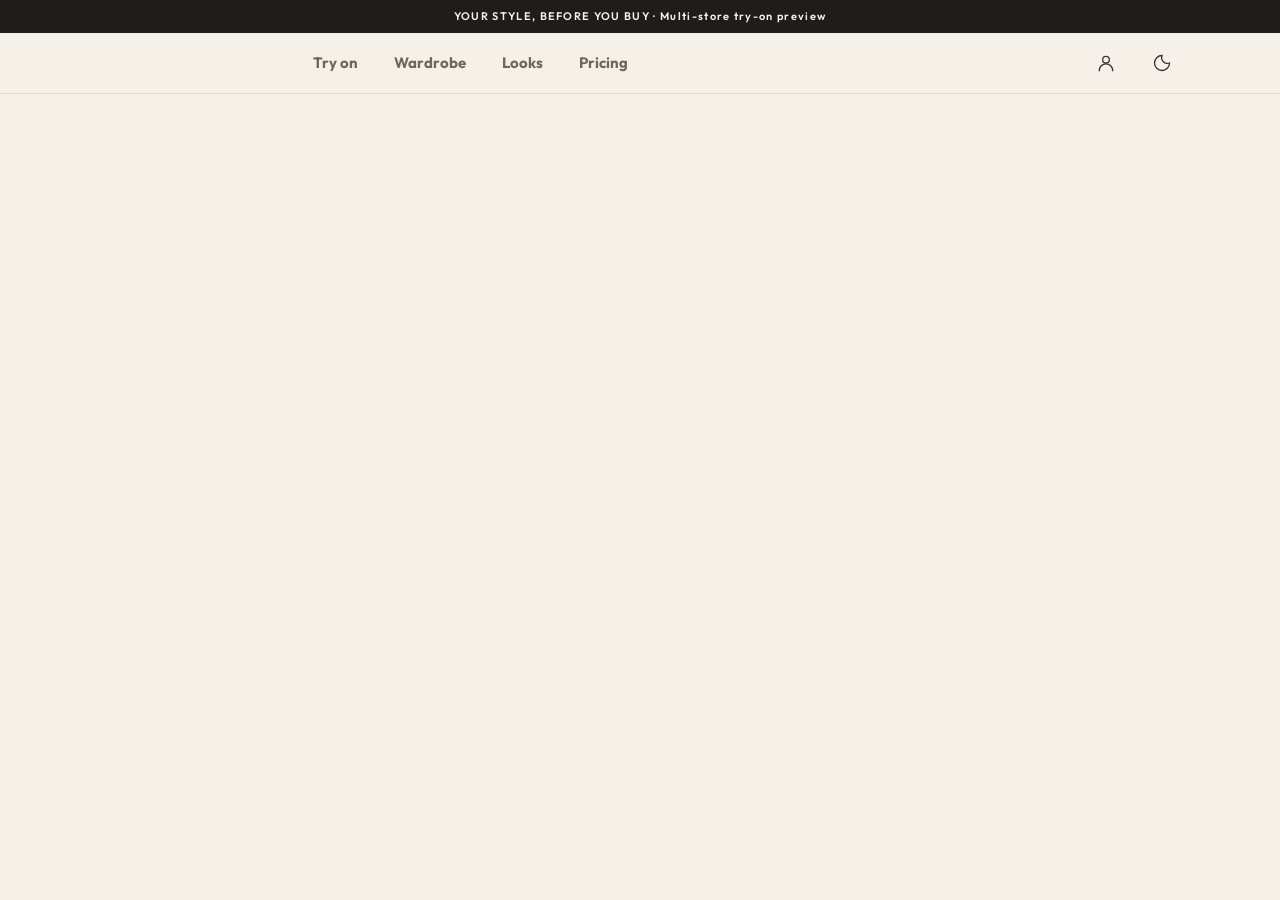
==== commit 535b38a5: "Coming soon: jackets, dresses, accessories, jewellery and priority generation; remove the My looks h" ====
--- a/app/static/index.html
+++ b/app/static/index.html
@@ -853,20 +853,13 @@
 .l-beam .beam::after{content:"";position:absolute;left:0;right:0;top:50%;height:1.5px;margin-top:-.75px;background:#F6CFD7;box-shadow:0 0 6px 1px rgba(246,207,215,.9),0 0 16px 2px color-mix(in srgb,var(--wine) 70%,transparent)}
 @keyframes gen-beam{from{top:10%}to{top:90%}}
 .gen-frame.p4 .l-beam,.gen-frame.p4 .l-glass{opacity:0;transition:opacity .4s var(--ease)}
+/* Everything except the photo waits greyed out, not clickable, until the look is ready. */
+.gen-wait{opacity:.45;filter:grayscale(1);pointer-events:none;user-select:none}
+.gen-wait .btn,.gen-wait .action,.gen-wait .pose-chip{box-shadow:none}
 .gen-status{display:grid;gap:10px;justify-items:stretch;text-align:center}
 .gen-step{font-weight:700;color:var(--ink-2);min-height:1.5em}
 .gen-status .gen-foot-row{text-align:left}
 .gen-status .private{margin-left:6px;vertical-align:middle}
-.gen-skeleton{display:grid;gap:14px;align-content:start}
-.gen-skeleton .action{color:var(--muted)}
-.gen-skeleton .action .sk,.gen-skeleton .pose-chip .sk,.gen-skeleton .btn .sk,.sk-pill .sk,.sk-seg .sk{display:inline-block}
-.gen-skeleton .pose-chip{pointer-events:none;color:var(--muted)}
-.gen-skeleton .btn{pointer-events:none}
-.sk-thumb{width:56px;aspect-ratio:3/4}
-.gen-pills{display:flex;gap:8px}
-.sk-pill{display:inline-flex;align-items:center;gap:8px;padding:7px 10px;border-radius:8px;background:var(--surface-2);color:var(--muted)}
-.sk-pill.ok{background:var(--ok-soft);color:var(--ok)}
-.sk-pill.gold{background:var(--gold-soft);color:var(--gold)}
 .sk-seg{display:grid;grid-template-columns:1fr 1fr;gap:4px;padding:4px;border-radius:8px;background:var(--surface-2)}
 .sk-seg span{display:flex;align-items:center;justify-content:center;gap:10px;min-height:44px;border-radius:6px;color:var(--muted)}
 .sk-seg span.on{background:var(--surface)}
@@ -880,6 +873,255 @@
 .tier .tick{width:16px;height:16px;flex-shrink:0;fill:color-mix(in srgb,var(--ink) 7%,transparent);stroke:var(--muted);stroke-width:1.4;stroke-linecap:round;stroke-linejoin:round}
 .tier .tick path{fill:none}
 .tier.pop .tick{fill:var(--accent-soft);stroke:var(--accent-text)}
+
+/* "Coming soon": features and outfit pieces that are not ready yet, greyed out. */
+.soon-tag{display:inline-flex;align-items:center;margin-left:6px;padding:2px 7px;border-radius:5px;background:var(--surface-2);color:var(--muted);font-size:10.5px;font-weight:800;letter-spacing:.04em;text-transform:uppercase;white-space:nowrap;vertical-align:1px}
+.chip.add.is-soon{opacity:.55;filter:grayscale(1);cursor:not-allowed}
+.chip.add.is-soon:hover{transform:none;background:transparent}
+.perks li.is-soon{color:var(--muted)}
+.perks li.is-soon .tick{opacity:.45}
+.plan-table tr.is-soon th,.plan-table tr.is-soon td{color:var(--muted)}
+
+/* ---------- Sign in / create account: full-screen page (scoped copy of the auth page design) ---------- */
+dialog.auth{position:fixed;inset:0;width:100%;height:100%;max-width:none;max-height:none;margin:0;padding:0;border:0;overflow:auto;overscroll-behavior:contain;background:var(--paper);color:var(--ink);font-family:var(--font)}
+dialog.auth::backdrop{background:#151110}
+.auth *,.auth *::before,.auth *::after{box-sizing:border-box}
+.auth button,.auth input{font:inherit}.auth button{cursor:pointer}.auth a{color:inherit}
+.auth [hidden]{display:none!important}
+.auth .story-return{background:none;border:0;padding:6px 0}
+.auth .forgot-link,.auth .link-btn{background:none;border:0;padding:0;cursor:pointer;font:inherit}
+.auth .link-btn{font-weight:800;color:var(--accent)}.auth .link-btn:hover{text-decoration:underline}.auth .link-btn:disabled{color:var(--muted);cursor:default;text-decoration:none;font-weight:600}
+.auth .back-link{background:none;border:0;padding:8px 0}
+.auth .dot-accent{color:var(--accent)}
+.auth .small-note{margin-top:10px;font-size:12px}
+.auth .code-control{padding:0 6px}
+.auth .auth-shell>*{min-width:0}
+@media (max-width:900px){.auth .auth-shell{grid-template-columns:minmax(0,1fr)}}
+.auth .oauth{display:grid;gap:18px;margin-bottom:18px}
+.auth .google-btn{display:flex;align-items:center;justify-content:center;gap:12px;width:100%;min-height:54px;border-radius:8px;border:1.5px solid var(--line-strong);background:var(--surface);color:var(--ink);font-size:14px;font-weight:700;transition:background .2s,border-color .2s}
+.auth .google-btn:hover:not(:disabled){background:var(--surface-2);border-color:var(--muted)}
+.auth .google-btn:disabled{opacity:.7;cursor:wait}
+.auth .google-btn .g-logo{width:20px;height:20px;flex-shrink:0}
+.auth .or-line{display:flex;align-items:center;gap:12px;color:var(--muted);font-size:12px;font-weight:600}
+.auth .or-line::before,.auth .or-line::after{content:"";flex:1;height:1px;background:var(--line)}
+.auth .wait-row{display:flex;align-items:center;gap:12px;padding:13px 15px;border-radius:8px;background:var(--surface-2);color:var(--ink-2);font-size:12.5px;line-height:1.5;margin:-6px 0 18px}
+.auth .spinner.dark{flex-shrink:0;border-color:color-mix(in srgb,var(--accent) 25%,transparent);border-top-color:var(--accent)}
+.auth [data-screen="verify"] .submit{margin-top:4px}
+.auth .code-input{width:100%;text-align:center;font-size:26px!important;font-weight:700!important;letter-spacing:.45em!important;font-variant-numeric:tabular-nums;padding-left:.45em!important}
+.auth .code-input::placeholder{letter-spacing:.35em}
+.auth .form-alert.ok{background:color-mix(in srgb,var(--ok) 10%,var(--surface));border-color:color-mix(in srgb,var(--ok) 28%,transparent);color:var(--ok)}
+@media (prefers-color-scheme:dark){
+  :root:not([data-theme='light']) .auth{color-scheme:dark;--paper:#151110;--surface:#1F1917;--surface-2:#2A221F;--line:#382E2A;--line-strong:#52453F;--ink:#F6F1E8;--ink-2:#DDD3C6;--muted:#B3A89B;--accent:#E39AA6;--accent-deep:#EBAAB4;--accent-soft:#3A2127;--ok:#8FCB9A;--err:#F09080;--grad:linear-gradient(#C4566A,#C4566A)}
+  :root:not([data-theme='light']) .auth .submit{background:#C4566A;color:#FFFDF9}
+}
+.auth{color-scheme:light;
+      --paper:#F7F5F8; --surface:#FFFFFF; --surface-2:#F1EDF3; --line:#E7E1EA; --line-strong:#DCD4E0;
+      --ink:#17121C; --ink-2:#3A3242; --muted:#706778;
+      --accent:#C8175D; --accent-deep:#B0124F; --accent-soft:#FCE8F0; --ok:#0F7A4B; --err:#B42318;
+      --grad:linear-gradient(115deg,#D81B64 0%,#F0503D 52%,#F59E0B 100%);
+      --shadow:0 20px 60px rgba(38,18,45,.10); --ease:cubic-bezier(.2,.8,.2,1);
+      --font:'Outfit',system-ui,-apple-system,'Segoe UI',sans-serif;}
+:root[data-theme='dark'] .auth{color-scheme:dark; --paper:#0D0911; --surface:#16101C; --surface-2:#211828; --line:#2E2437; --line-strong:#46394F;
+      --ink:#F7F2F8; --ink-2:#DDD3E2; --muted:#AFA4B8; --accent:#FF5C98; --accent-deep:#FF75A5; --accent-soft:#3B1429; --ok:#4FD49A; --err:#FF8A80;}
+.auth :focus-visible{outline:3px solid var(--accent);outline-offset:3px}
+.auth .icon{width:20px;height:20px;stroke:currentColor;stroke-width:1.8;fill:none;stroke-linecap:round;stroke-linejoin:round;flex-shrink:0}
+.auth .auth-shell{display:grid;grid-template-columns:minmax(450px,52%) minmax(410px,48%);min-height:100vh}
+.auth .story{position:relative;overflow:hidden;isolation:isolate;background:#241723;color:#fff;min-height:760px;padding:34px clamp(28px,4.4vw,76px) 28px;display:flex;flex-direction:column;justify-content:space-between}
+.auth .story::before{content:'';position:absolute;inset:-20%;pointer-events:none;z-index:-1;background:radial-gradient(circle at 78% 30%,rgba(228,65,130,.24),transparent 32%),radial-gradient(circle at 24% 80%,rgba(211,83,65,.16),transparent 30%),linear-gradient(135deg,#281521,#1C1420 70%)}
+.auth .story::after{content:'';position:absolute;right:-145px;top:20%;width:330px;height:330px;border-radius:50%;border:1px solid rgba(255,255,255,.12);box-shadow:0 0 0 56px rgba(255,255,255,.018),0 0 0 113px rgba(255,255,255,.014);pointer-events:none;z-index:-1}
+.auth .story-top{display:flex;align-items:center;justify-content:space-between;gap:18px;position:relative;z-index:3}
+.auth .brand{display:inline-flex;align-items:center;gap:10px;text-decoration:none;white-space:nowrap;font-size:24px;font-weight:800;letter-spacing:-1.1px}
+.auth .brand .brand-name>span{background:linear-gradient(100deg,#FF8AAF,#FBC08A);-webkit-background-clip:text;background-clip:text;color:transparent}
+.auth .logo-box{width:41px;height:38px;border-radius:11px;background:#fff;display:grid;place-items:center;box-shadow:0 6px 16px #10090d28}
+.auth .logo-box svg{width:31px;height:20px}
+.auth .story-return{display:flex;align-items:center;gap:8px;color:#F4DDE9;text-decoration:none;font-size:13px;font-weight:600;white-space:nowrap;transition:color .2s}
+.auth .story-return:hover{color:#fff}
+.auth .story-content{width:100%;max-width:690px;margin:52px auto 20px;position:relative;z-index:1}
+.auth .kicker{display:inline-flex;align-items:center;gap:8px;color:#FFC3D7;font-size:11px;letter-spacing:2.1px;text-transform:uppercase;font-weight:800}
+.auth .kicker .dot{width:7px;height:7px;background:#FF92AD;border-radius:50%;box-shadow:0 0 0 4px #FF92AD20}
+.auth .story h1{margin:20px 0 0;font-size:clamp(39px,4.2vw,65px);line-height:1.055;font-weight:700;letter-spacing:-2.7px;max-width:680px}
+.auth .story h1 em{font-style:normal;background:linear-gradient(100deg,#FF81B1,#FBA870);-webkit-background-clip:text;background-clip:text;color:transparent}
+.auth .story .lead{color:#DCCBD6;line-height:1.65;font-weight:400;max-width:460px;font-size:15px;margin-top:17px}
+.auth .look-scene{position:relative;height:324px;width:min(100%,520px);margin:28px auto 0;}
+.auth .look-scene::before{content:'';position:absolute;left:48%;top:52%;transform:translate(-50%,-50%);height:270px;width:340px;border-radius:50%;background:#B9336344;filter:blur(62px);pointer-events:none}
+.auth .look-frame{position:absolute;width:200px;height:284px;left:calc(50% - 105px);top:11px;border-radius:19px;padding:7px;background:rgba(255,255,255,.94);box-shadow:0 22px 60px #09030E90;transform:rotate(-3deg);transition:transform .45s var(--ease);}
+.auth .look-frame:hover{transform:rotate(0deg) translateY(-4px)}
+.auth .look-art{position:relative;width:100%;height:100%;border-radius:13px;overflow:hidden;background:linear-gradient(140deg,#eadbd1,#b4a5a8)}
+.auth .look-art::after{content:'';position:absolute;inset:0;background:linear-gradient(180deg,transparent 63%,rgba(26,12,29,.44));pointer-events:none}
+.auth .look-art img{display:block;width:100%;height:100%;object-fit:cover;object-position:center 16%}
+.auth .look-art .art-caption{position:absolute;bottom:14px;left:13px;z-index:1;color:#fff;font-size:10px;font-weight:800;letter-spacing:.11em;text-transform:uppercase}
+.auth .visual-label{position:absolute;left:calc(50% + 72px);top:32px;display:inline-flex;align-items:center;gap:7px;background:#fff;color:#2B1C27;white-space:nowrap;border-radius:12px;padding:11px 13px;box-shadow:0 15px 35px #08030B60;font-size:11px;font-weight:800;transform:rotate(5deg)}
+.auth .visual-label svg{width:16px;height:16px;color:#D51B64}
+.auth .floating-piece{position:absolute;background:#fff;color:#1F1720;box-shadow:0 15px 35px #05020B55;border-radius:15px;display:flex;align-items:center;gap:10px;padding:7px 12px 7px 7px;font-size:11px;font-weight:700;min-height:59px;}
+.auth .piece-a{left:5%;top:78px;transform:rotate(-7deg)}
+.auth .piece-b{right:1%;bottom:26px;transform:rotate(5deg)}
+.auth .piece-img{width:48px;height:48px;border-radius:10px;object-fit:cover;background:#F4EFF2}
+.auth .piece-label small{display:block;color:#8E8189;font-size:9px;font-weight:600;letter-spacing:.02em;margin-bottom:2px}
+.auth .mini-dots{position:absolute;left:12%;bottom:28px;display:flex;gap:7px;align-items:center}
+.auth .mini-dots span{width:6px;height:6px;background:#735D6D;border-radius:10px}
+.auth .mini-dots span:first-child{width:24px;background:#FA92AE}
+.auth .preview-switch{position:absolute;left:calc(50% - 118px);bottom:0;display:flex;gap:3px;background:#21141de0;border:1px solid #fff2;padding:4px;border-radius:999px;backdrop-filter:blur(12px);box-shadow:0 10px 20px #0005}
+.auth .preview-switch button{font-size:10px;font-weight:700;padding:7px 12px;border-radius:999px;border:0;color:#DACAD4;background:transparent;transition:.22s}
+.auth .preview-switch button[aria-pressed="true"]{background:#fff;color:#2B1B28}
+.auth .story-foot{display:flex;align-items:center;justify-content:space-between;gap:24px;color:#C4AFBE;font-size:11px;font-weight:500;letter-spacing:.01em;position:relative;z-index:2}
+.auth .story-foot span{display:inline-flex;align-items:center;gap:8px}
+.auth .story-foot .star{color:#FFAA87}
+.auth .right{position:relative;background:var(--paper);min-height:100vh;display:flex;flex-direction:column;padding:29px clamp(25px,4.1vw,75px) 26px;transition:background .25s}
+.auth .right-head{display:flex;align-items:center;justify-content:flex-end;min-height:36px;gap:13px;font-size:13px;font-weight:600;color:var(--muted)}
+.auth .switch-link{border:0;background:transparent;color:var(--accent);font-weight:800;padding:7px 0;text-decoration:none}
+.auth .switch-link:hover{text-decoration:underline;text-underline-offset:4px}
+.auth .theme-btn{width:38px;height:38px;display:grid;place-items:center;border:1px solid var(--line);border-radius:11px;background:var(--surface);color:var(--muted);transition:transform .2s,background .2s}
+.auth .theme-btn:hover{transform:rotate(12deg);background:var(--surface-2)}
+.auth .right-body{flex:1;display:flex;justify-content:center;align-items:center;padding:45px 0 30px}
+.auth .form-card{width:100%;max-width:428px;animation:auth-fade .32s var(--ease)}
+@keyframes auth-fade{from{opacity:0;transform:translateY(8px)}to{opacity:1;transform:translateY(0)}}
+.auth .form-overline{font-size:11px;font-weight:800;letter-spacing:1.8px;color:var(--accent-deep);text-transform:uppercase;display:flex;align-items:center;gap:7px}
+.auth .form-overline::before{content:'';width:22px;height:2px;background:var(--accent);border-radius:3px}
+.auth .form-card h2{font-size:clamp(32px,3vw,43px);line-height:1.08;font-weight:700;letter-spacing:-1.6px;margin:15px 0 10px}
+.auth .form-desc{color:var(--muted);line-height:1.55;font-size:14px;font-weight:500;margin:0 0 27px;max-width:410px}
+.auth .benefit-note{display:flex;align-items:center;gap:11px;background:var(--accent-soft);border:1px solid color-mix(in srgb,var(--accent) 15%,transparent);padding:13px 15px;border-radius:13px;margin:-8px 0 23px;color:var(--ink-2);font-size:12px;line-height:1.5}
+.auth .benefit-note svg{color:var(--accent);flex-shrink:0}
+.auth .field{margin-bottom:17px}
+.auth .label-row{display:flex;align-items:center;justify-content:space-between;margin-bottom:8px;gap:12px}
+.auth label{display:block;font-size:13px;font-weight:700;color:var(--ink-2)}
+.auth .forgot-link{font-size:12px;font-weight:700;color:var(--accent);text-decoration:none}
+.auth .forgot-link:hover{text-decoration:underline}
+.auth .control{display:flex;align-items:center;gap:11px;position:relative;background:var(--surface);border:1.5px solid var(--line-strong);border-radius:13px;min-height:54px;padding:0 14px;transition:border-color .2s,box-shadow .2s,background .2s}
+.auth .control:focus-within{border-color:var(--accent);box-shadow:0 0 0 4px var(--accent-soft)}
+.auth .control.invalid{border-color:var(--err)}
+.auth .control>svg{color:#9B8F9F}
+.auth .control input{flex:1;min-width:0;height:51px;border:0!important;outline:0!important;box-shadow:none!important;background:transparent;color:var(--ink);font-size:14px;font-weight:600;letter-spacing:0}
+.auth .control input::placeholder{color:#A49AAA;font-weight:500}
+.auth .control .pw-button{display:grid;place-items:center;flex-shrink:0;width:34px;height:34px;border:0;background:transparent;color:var(--muted);border-radius:8px}
+.auth .pw-button:hover{background:var(--surface-2);color:var(--ink)}
+.auth .field-error{font-size:11px;font-weight:600;color:var(--err);min-height:0;margin-top:6px;line-height:1.5}
+.auth .field-error:empty{display:none}
+.auth .strength{margin-top:10px}
+.auth .strength-bars{display:flex;gap:5px}
+.auth .strength-bars span{height:4px;border-radius:5px;flex:1;background:var(--line-strong);transition:background .2s}
+.auth .strength-bars[data-level='1'] span:nth-child(-n+1){background:#E76464}
+.auth .strength-bars[data-level='2'] span:nth-child(-n+2){background:#EBA54F}
+.auth .strength-bars[data-level='3'] span:nth-child(-n+3){background:#62A78A}
+.auth .strength-bars[data-level='4'] span:nth-child(-n+4){background:#0F7A4B}
+.auth .strength-copy{font-size:11px;color:var(--muted);margin-top:6px;display:flex;align-items:center;justify-content:space-between;gap:10px}
+.auth .terms{display:flex;align-items:flex-start;gap:10px;margin:18px 0 22px}
+.auth .terms input{appearance:none;width:18px;height:18px;flex:0 0 18px;display:grid;place-items:center;margin:1px 0 0;border:1.5px solid var(--line-strong);border-radius:5px;background:var(--surface);cursor:pointer}
+.auth .terms input:checked{background:var(--accent);border-color:var(--accent)}
+.auth .terms input:checked:after{content:'✓';color:#fff;font-weight:900;font-size:13px}
+.auth .terms p{margin:0;color:var(--muted);font-size:11px;line-height:1.6}
+.auth .terms a{color:var(--ink-2);font-weight:800;text-decoration:underline;text-underline-offset:2px}
+.auth .remember-row{display:flex;align-items:center;gap:8px;margin:-1px 0 24px;color:var(--muted);font-size:12px;font-weight:600}
+.auth .remember-row svg{width:15px;height:15px;color:var(--ok)}
+.auth .submit{position:relative;display:flex;align-items:center;justify-content:center;gap:10px;border:0;width:100%;min-height:54px;padding:0 18px;border-radius:14px;background:var(--grad);color:#fff;font-size:14px;font-weight:800;letter-spacing:.01em;box-shadow:0 12px 22px rgba(200,23,93,.18),inset 0 1px 0 #fff5;transition:transform .2s var(--ease),filter .2s var(--ease),box-shadow .2s var(--ease)}
+.auth .submit:hover:not(:disabled){filter:saturate(1.1) brightness(1.04);transform:translateY(-2px);box-shadow:0 15px 26px rgba(200,23,93,.24)}
+.auth .submit:active:not(:disabled){transform:translateY(0)}
+.auth .submit:disabled{opacity:.62;cursor:wait}
+.auth .submit .icon{width:17px;height:17px}
+.auth .spinner{width:18px;height:18px;border:2px solid #fff7;border-top-color:#fff;border-radius:50%;animation:auth-spin .6s linear infinite}
+@keyframes auth-spin{to{transform:rotate(360deg)}}
+.auth .form-alert{display:flex;align-items:flex-start;gap:10px;border-radius:12px;background:color-mix(in srgb,var(--err) 10%,var(--surface));border:1px solid color-mix(in srgb,var(--err) 25%,transparent);color:var(--err);font-size:12px;font-weight:600;padding:12px 14px;line-height:1.5;margin-bottom:16px}
+.auth .form-alert svg{width:17px;height:17px;margin-top:1px;flex-shrink:0}
+.auth .under-cta{text-align:center;color:var(--muted);font-size:13px;font-weight:500;margin-top:23px}
+.auth .under-cta a{font-weight:800;color:var(--accent);text-decoration:none}
+.auth .under-cta a:hover{text-decoration:underline}
+.auth .right-footer{display:flex;align-items:center;justify-content:space-between;gap:10px;flex-wrap:wrap;border-top:1px solid var(--line);padding-top:20px;font-size:11px;font-weight:500;color:var(--muted)}
+.auth .privacy-inline{display:flex;align-items:center;gap:6px}
+.auth .privacy-inline svg{width:14px;height:14px;color:var(--ok)}
+.auth .footer-links{display:flex;gap:15px;align-items:center}
+.auth .footer-links a{text-decoration:none}
+.auth .footer-links a:hover{color:var(--accent)}
+.auth .back-link{display:inline-flex;align-items:center;gap:7px;font-weight:700;color:var(--muted);text-decoration:none;font-size:12px;margin-bottom:19px;padding:8px 0}
+.auth .back-link:hover{color:var(--accent)}
+.auth .back-link .icon{width:15px;height:15px}
+.auth .success-icon{width:68px;height:68px;border-radius:19px;background:var(--accent-soft);display:grid;place-items:center;color:var(--accent);margin-bottom:22px}
+.auth .success-icon svg{width:31px;height:31px}
+.auth .success-list{padding:0;margin:20px 0 26px;list-style:none;display:grid;gap:12px}
+.auth .success-list li{display:flex;align-items:center;gap:10px;font-size:13px;color:var(--ink-2);font-weight:600}
+.auth .success-list svg{width:17px;height:17px;color:var(--ok)}
+.auth .preview-indicator{position:fixed;right:16px;bottom:16px;background:#241723;color:#fff;z-index:8;padding:9px 13px;border-radius:10px;font-size:10px;font-weight:700;box-shadow:0 8px 25px #0004;display:none;max-width:290px}
+.auth .preview-indicator.show{display:block}
+.auth .mobile-brand{display:none}
+@media (min-width:1550px){.auth .story-content{margin-top:auto;margin-bottom:auto}
+.auth .right-body{padding:10px 0}
+.auth .story{min-height:100vh}}
+@media (max-height:760px) and (min-width:901px){.auth .story{min-height:690px}
+.auth .story-content{margin:32px auto 12px}
+.auth .look-scene{height:270px;margin-top:10px}
+.auth .look-frame{width:166px;height:240px;left:calc(50% - 86px)}
+.auth .look-scene .piece-b{bottom:18px}
+.auth .look-scene .piece-a{top:55px}
+.auth .preview-switch{bottom:0}
+.auth .right-body{padding:28px 0}}
+@media (max-width:1080px){.auth .auth-shell{grid-template-columns:46% 54%}
+.auth .story{padding:27px}
+.auth .story h1{font-size:43px;letter-spacing:-1.9px}
+.auth .right{padding-left:40px;padding-right:40px}
+.auth .piece-a{left:-3%}
+.auth .piece-b{right:-4%}}
+@media (max-width:900px){.auth .auth-shell{grid-template-columns:1fr}
+.auth .story{min-height:0;padding:22px 24px 24px;display:block}
+.auth .story-top{margin-bottom:12px}
+.auth .story-return{font-size:12px}
+.auth .story-content,.auth .story-foot{display:none}
+.auth .right{min-height:calc(100dvh - 85px);padding:0 24px 22px}
+.auth .right-head{min-height:55px}
+.auth .right-body{align-items:flex-start;padding:31px 0 38px}
+.auth .form-card{max-width:480px}
+.auth .mobile-brand{display:block;color:var(--accent);font-size:10px;letter-spacing:1.4px;font-weight:800;text-transform:uppercase;margin-bottom:10px}}
+@media (max-width:480px){.auth .story{padding:15px 19px}
+.auth .brand{font-size:20px}
+.auth .logo-box{width:34px;height:33px;border-radius:9px}
+.auth .logo-box svg{width:27px}
+.auth .story-return span{display:none}
+.auth .story-return .icon{width:19px}
+.auth .right{padding:0 20px 19px}
+.auth .right-head{justify-content:flex-end;gap:8px;font-size:12px}
+.auth .right-body{padding:33px 0 36px}
+.auth .form-card h2{font-size:34px}
+.auth .form-desc{margin-bottom:25px}
+.auth .right-footer{justify-content:center;text-align:center}
+.auth .footer-links{justify-content:center}
+.auth .field{margin-bottom:16px}
+.auth .preview-indicator{left:15px;right:15px;bottom:10px;max-width:none;text-align:center}}
+.auth{--paper:#F6F1E8;--surface:#FFFDF9;--surface-2:#F0E9DE;--line:#E2D9CB;--line-strong:#CDBFAC;--ink:#1F1C1A;--ink-2:#3B342F;--muted:#6F675F;--accent:#6B2D3C;--accent-deep:#6B2D3C;--accent-soft:#F3E4E4;--ok:#3F7A4B;--err:#A8321D;--grad:linear-gradient(#6B2D3C,#6B2D3C)}
+:root[data-theme='dark'] .auth{--paper:#151110;--surface:#1F1917;--surface-2:#2A221F;--line:#382E2A;--line-strong:#52453F;--ink:#F6F1E8;--ink-2:#DDD3C6;--muted:#B3A89B;--accent:#E39AA6;--accent-deep:#EBAAB4;--accent-soft:#3A2127;--ok:#8FCB9A;--err:#F09080;--grad:linear-gradient(#C4566A,#C4566A)}
+.auth .story{background:#311f24}
+.auth .story::before{background:radial-gradient(circle at 83% 50%,rgba(156,75,87,.21),transparent 34%),radial-gradient(circle at 9% 70%,rgba(129,90,61,.18),transparent 30%),linear-gradient(135deg,#3F2930 0%,#291D21 80%)}
+.auth .story::after{border-color:rgba(247,237,222,.10);box-shadow:0 0 0 56px rgba(246,241,232,.015),0 0 0 112px rgba(246,241,232,.012)}
+.auth .brand-name>span,.auth .brand .brand-name>span{background:none;-webkit-background-clip:initial;background-clip:initial;color:#8EE4D9}
+.auth .logo-box{border-radius:6px;box-shadow:none}
+.auth .story-return{color:#E9DAD5}
+.auth .kicker{color:#E6B8C2}
+.auth .kicker .dot{background:#D9A5AE;box-shadow:0 0 0 4px #A65C6930}
+.auth .story h1{font-family:'DM Serif Display',Georgia,serif;font-weight:400;letter-spacing:-.8px;line-height:1.04;font-size:clamp(45px,4.4vw,70px)}
+.auth .story h1 em{background:none;-webkit-background-clip:initial;background-clip:initial;color:#E3ADB9}
+.auth .story .lead{color:#E0D0CA}
+.auth .look-scene::before{background:#9C647755;filter:blur(65px)}
+.auth .look-frame{border-radius:12px;box-shadow:0 14px 40px #09030E66}
+.auth .look-art{border-radius:8px;background:#E5DBCD}
+.auth .floating-piece{border-radius:8px;box-shadow:0 8px 24px #100A1066}
+.auth .piece-img{border-radius:5px}
+.auth .visual-label{border-radius:7px;box-shadow:0 8px 25px #100A1066}
+.auth .visual-label svg{color:#6B2D3C}
+.auth .preview-switch{border-radius:8px}
+.auth .preview-switch button{border-radius:5px}
+.auth .preview-switch button[aria-pressed='true']{background:#F6F1E8}
+.auth .mini-dots span:first-child{background:#D9A5AE}
+.auth .story-foot .star{color:#D8B7A7}
+.auth .theme-btn{border-radius:8px}
+.auth .form-card h2{font-family:'DM Serif Display',Georgia,serif;font-weight:400;letter-spacing:-.9px;font-size:clamp(41px,3.6vw,51px);line-height:1.1}
+.auth .form-overline{letter-spacing:1.3px}
+.auth .benefit-note{border-radius:8px}
+.auth .control{border-radius:8px}
+.auth .pw-button{border-radius:5px}
+.auth .submit{border-radius:8px;box-shadow:none;background:#6B2D3C;color:#FFFDF9;font-weight:700}
+:root[data-theme='dark'] .auth .submit{background:#C4566A;color:#FFFDF9}
+.auth .submit:hover:not(:disabled){filter:brightness(1.11);transform:none;box-shadow:none}
+.auth .form-alert{border-radius:8px}
+.auth .success-icon{border-radius:9px}
+.auth .preview-indicator{background:#3F2930;border-radius:7px}
+@media(max-width:480px){.auth .form-card h2{font-size:41px}}
+
 </style>
 </head>
 <body>
@@ -909,7 +1151,6 @@
     <div class="spacer"></div>
     <button class="iconbtn account-btn" data-act="account" id="accountBtn" aria-label="Sign in"><svg class="icon" viewBox="0 0 24 24"><circle cx="12" cy="8" r="4"/><path d="M4 21a8 8 0 0 1 16 0"/></svg></button>
     <button class="iconbtn" data-act="theme" aria-label="Switch light or dark theme"><svg class="icon" viewBox="0 0 24 24"><path d="M12 3a9 9 0 1 0 9 9 7 7 0 0 1-9-9z"/></svg></button>
-    <button class="lookpill" data-act="go" data-view="looks" id="looksPill" aria-label="My saved looks"><svg class="icon s" viewBox="0 0 24 24"><rect x="5" y="3" width="14" height="18" rx="2"/><circle cx="12" cy="9.5" r="2.5"/><path d="M8 17a4 4 0 0 1 8 0"/></svg><span class="lbl">My looks</span> <span class="count num" id="lookCount" hidden>0</span></button>
   </div>
 </header>
 <main id="view" tabindex="-1"></main>
@@ -923,6 +1164,7 @@
 <dialog class="sheet" id="photoSheet" aria-labelledby="photoTitle"></dialog>
 <dialog class="sheet" id="itemSheet" aria-labelledby="itemTitle"></dialog>
 <dialog class="sheet" id="signinSheet" aria-labelledby="signinTitle"></dialog>
+<dialog class="auth" id="authView" aria-label="Sign in or create an account"></dialog>
 <dialog class="sheet" id="helpSheet" aria-labelledby="helpTitle"></dialog>
 <div id="toastHost" role="status" aria-live="polite"></div>
 <p class="sr" id="announcer" aria-live="polite"></p>
